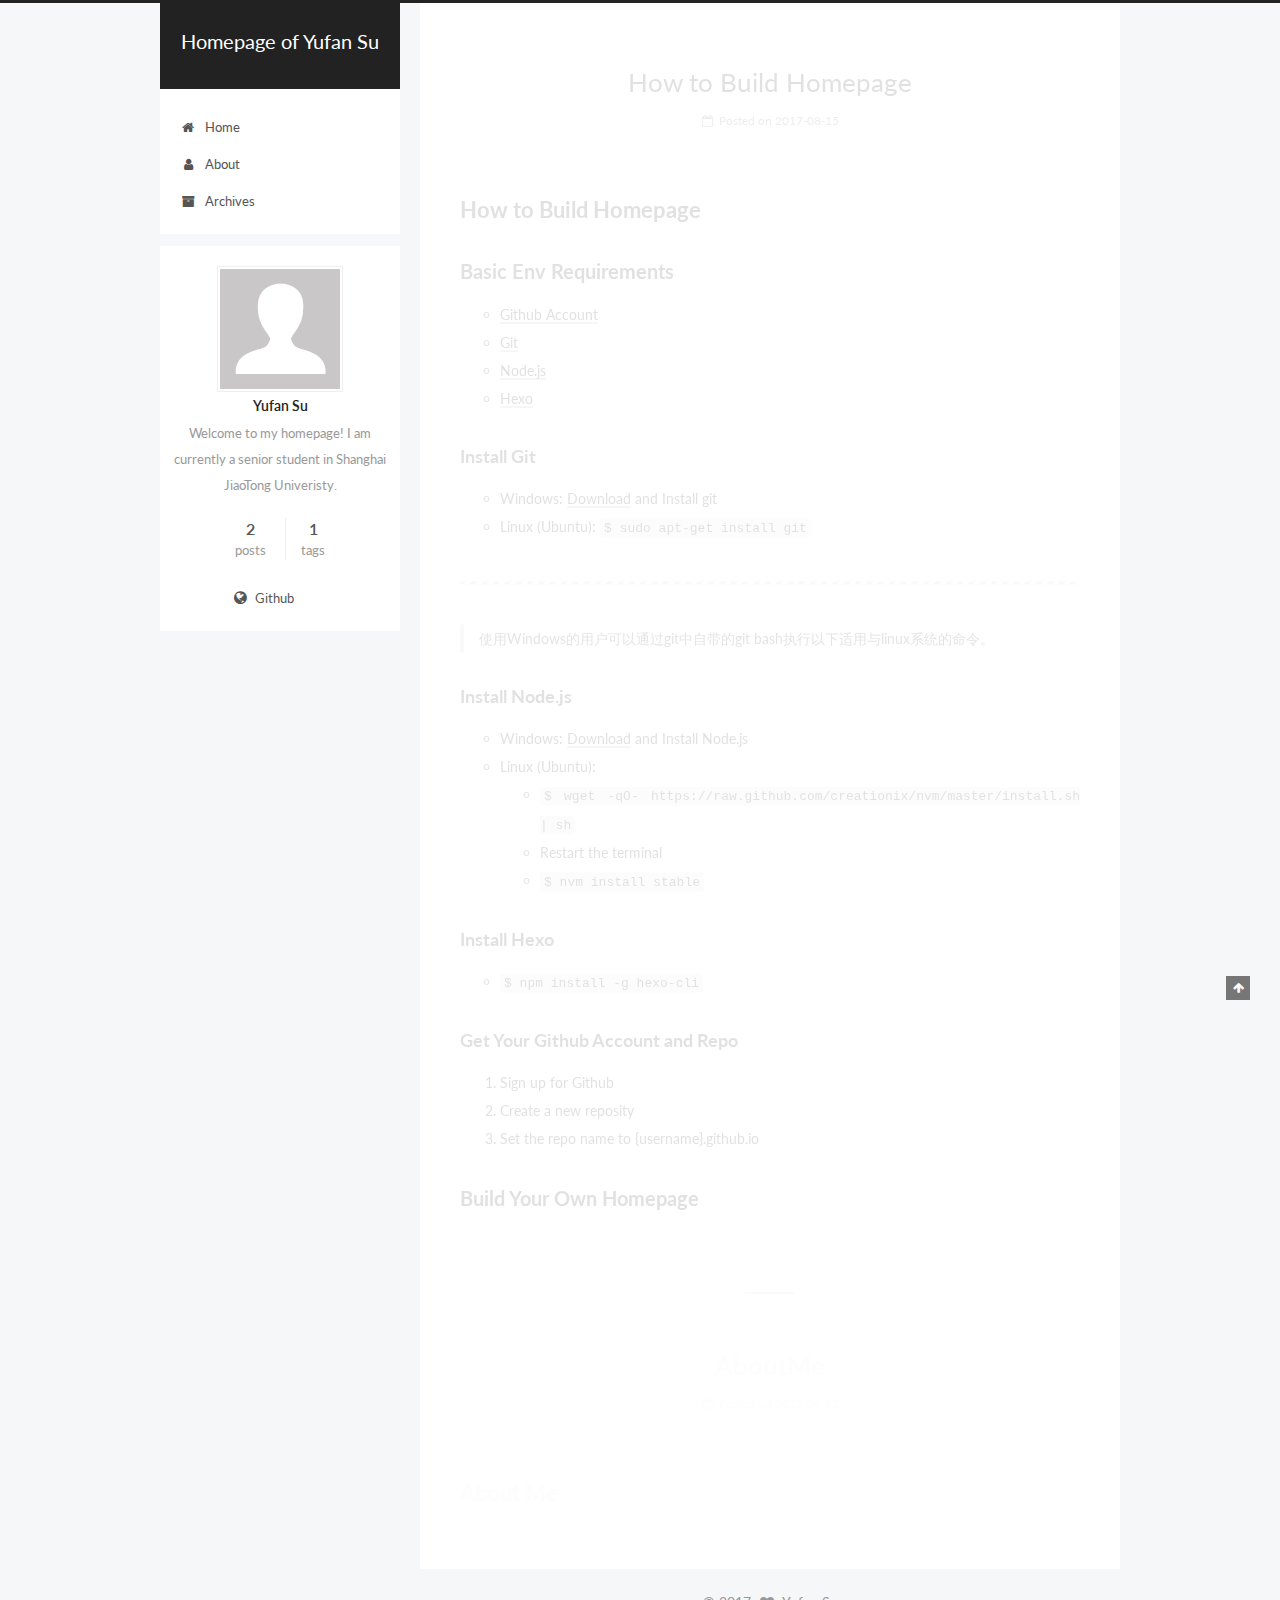
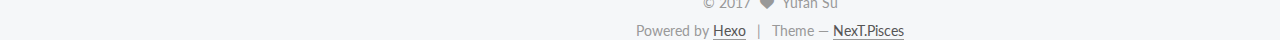
==== index.html @ ba8242fc "update homepage" ====
<!DOCTYPE html>



  


<html class="theme-next pisces use-motion" lang="en">
<head>
  <meta charset="UTF-8"/>
<meta http-equiv="X-UA-Compatible" content="IE=edge" />
<meta name="viewport" content="width=device-width, initial-scale=1, maximum-scale=1"/>
<meta name="theme-color" content="#222">









<meta http-equiv="Cache-Control" content="no-transform" />
<meta http-equiv="Cache-Control" content="no-siteapp" />















  
  
  <link href="/lib/fancybox/source/jquery.fancybox.css?v=2.1.5" rel="stylesheet" type="text/css" />




  
  
  
  

  
    
    
  

  

  

  

  

  
    
    
    <link href="//fonts.googleapis.com/css?family=Lato:300,300italic,400,400italic,700,700italic&subset=latin,latin-ext" rel="stylesheet" type="text/css">
  






<link href="/lib/font-awesome/css/font-awesome.min.css?v=4.6.2" rel="stylesheet" type="text/css" />

<link href="/css/main.css?v=5.1.2" rel="stylesheet" type="text/css" />


  <meta name="keywords" content="Hexo, NexT" />








  <link rel="shortcut icon" type="image/x-icon" href="/favicon.ico?v=5.1.2" />






<meta name="description" content="Welcome to my homepage! I am currently a senior student in Shanghai JiaoTong Univeristy.">
<meta property="og:type" content="website">
<meta property="og:title" content="Homepage of Yufan Su">
<meta property="og:url" content="http://yoursite.com/index.html">
<meta property="og:site_name" content="Homepage of Yufan Su">
<meta property="og:description" content="Welcome to my homepage! I am currently a senior student in Shanghai JiaoTong Univeristy.">
<meta property="og:locale" content="en">
<meta name="twitter:card" content="summary">
<meta name="twitter:title" content="Homepage of Yufan Su">
<meta name="twitter:description" content="Welcome to my homepage! I am currently a senior student in Shanghai JiaoTong Univeristy.">



<script type="text/javascript" id="hexo.configurations">
  var NexT = window.NexT || {};
  var CONFIG = {
    root: '/',
    scheme: 'Pisces',
    sidebar: {"position":"left","display":"post","offset":12,"offset_float":12,"b2t":false,"scrollpercent":false,"onmobile":false},
    fancybox: true,
    tabs: true,
    motion: true,
    duoshuo: {
      userId: '0',
      author: 'Author'
    },
    algolia: {
      applicationID: '',
      apiKey: '',
      indexName: '',
      hits: {"per_page":10},
      labels: {"input_placeholder":"Search for Posts","hits_empty":"We didn't find any results for the search: ${query}","hits_stats":"${hits} results found in ${time} ms"}
    }
  };
</script>



  <link rel="canonical" href="http://yoursite.com/"/>





  <title>Homepage of Yufan Su</title>
  








</head>

<body itemscope itemtype="http://schema.org/WebPage" lang="en">

  
  
    
  

  <div class="container sidebar-position-left 
   page-home 
 ">
    <div class="headband"></div>

    <header id="header" class="header" itemscope itemtype="http://schema.org/WPHeader">
      <div class="header-inner"><div class="site-brand-wrapper">
  <div class="site-meta ">
    

    <div class="custom-logo-site-title">
      <a href="/"  class="brand" rel="start">
        <span class="logo-line-before"><i></i></span>
        <span class="site-title">Homepage of Yufan Su</span>
        <span class="logo-line-after"><i></i></span>
      </a>
    </div>
      
        <p class="site-subtitle"></p>
      
  </div>

  <div class="site-nav-toggle">
    <button>
      <span class="btn-bar"></span>
      <span class="btn-bar"></span>
      <span class="btn-bar"></span>
    </button>
  </div>
</div>

<nav class="site-nav">
  

  
    <ul id="menu" class="menu">
      
        
        <li class="menu-item menu-item-home">
          <a href="/" rel="section">
            
              <i class="menu-item-icon fa fa-fw fa-home"></i> <br />
            
            Home
          </a>
        </li>
      
        
        <li class="menu-item menu-item-about">
          <a href="/about/" rel="section">
            
              <i class="menu-item-icon fa fa-fw fa-user"></i> <br />
            
            About
          </a>
        </li>
      
        
        <li class="menu-item menu-item-archives">
          <a href="/archives/" rel="section">
            
              <i class="menu-item-icon fa fa-fw fa-archive"></i> <br />
            
            Archives
          </a>
        </li>
      

      
    </ul>
  

  
</nav>



 </div>
    </header>

    <main id="main" class="main">
      <div class="main-inner">
        <div class="content-wrap">
          <div id="content" class="content">
            
  <section id="posts" class="posts-expand">
    
      

  

  
  
  

  <article class="post post-type-normal" itemscope itemtype="http://schema.org/Article">
  
  
  
  <div class="post-block">
    <link itemprop="mainEntityOfPage" href="http://yoursite.com/2017/08/15/how-to-build-my-homepage/">

    <span hidden itemprop="author" itemscope itemtype="http://schema.org/Person">
      <meta itemprop="name" content="Yufan Su">
      <meta itemprop="description" content="">
      <meta itemprop="image" content="/images/avatar.gif">
    </span>

    <span hidden itemprop="publisher" itemscope itemtype="http://schema.org/Organization">
      <meta itemprop="name" content="Homepage of Yufan Su">
    </span>

    
      <header class="post-header">

        
        
          <h1 class="post-title" itemprop="name headline">
                
                <a class="post-title-link" href="/2017/08/15/how-to-build-my-homepage/" itemprop="url">How to Build Homepage</a></h1>
        

        <div class="post-meta">
          <span class="post-time">
            
              <span class="post-meta-item-icon">
                <i class="fa fa-calendar-o"></i>
              </span>
              
                <span class="post-meta-item-text">Posted on</span>
              
              <time title="Post created" itemprop="dateCreated datePublished" datetime="2017-08-15T15:27:33-05:00">
                2017-08-15
              </time>
            

            

            
          </span>

          

          
            
          

          
          

          

          

          

        </div>
      </header>
    

    
    
    
    <div class="post-body" itemprop="articleBody">

      
      

      
        
          
            <h1 id="How-to-Build-Homepage"><a href="#How-to-Build-Homepage" class="headerlink" title="How to Build Homepage"></a>How to Build Homepage</h1><h2 id="Basic-Env-Requirements"><a href="#Basic-Env-Requirements" class="headerlink" title="Basic Env Requirements"></a>Basic Env Requirements</h2><ul>
<li><a href="https://github.com" target="_blank" rel="external">Github Account</a></li>
<li><a href="https://git-scm.com/" target="_blank" rel="external">Git</a></li>
<li><a href="https://nodejs.org/en/" target="_blank" rel="external">Node.js</a></li>
<li><a href="https://hexo.io/zh-cn/docs/index.html" target="_blank" rel="external">Hexo</a></li>
</ul>
<h3 id="Install-Git"><a href="#Install-Git" class="headerlink" title="Install Git"></a>Install Git</h3><ul>
<li>Windows: <a href="https://git-scm.com/download/win" target="_blank" rel="external">Download</a> and Install git</li>
<li>Linux (Ubuntu): <code>$ sudo apt-get install git</code></li>
</ul>
<hr>
<blockquote>
<p>使用Windows的用户可以通过git中自带的git bash执行以下适用与linux系统的命令。</p>
</blockquote>
<h3 id="Install-Node-js"><a href="#Install-Node-js" class="headerlink" title="Install Node.js"></a>Install Node.js</h3><ul>
<li>Windows: <a href="https://nodejs.org/en/download/" target="_blank" rel="external">Download</a> and Install Node.js</li>
<li>Linux (Ubuntu):<ul>
<li><code>$ wget -qO- https://raw.github.com/creationix/nvm/master/install.sh | sh</code></li>
<li>Restart the terminal</li>
<li><code>$ nvm install stable</code></li>
</ul>
</li>
</ul>
<h3 id="Install-Hexo"><a href="#Install-Hexo" class="headerlink" title="Install Hexo"></a>Install Hexo</h3><ul>
<li><code>$ npm install -g hexo-cli</code></li>
</ul>
<h3 id="Get-Your-Github-Account-and-Repo"><a href="#Get-Your-Github-Account-and-Repo" class="headerlink" title="Get Your Github Account and Repo"></a>Get Your Github Account and Repo</h3><ol>
<li>Sign up for Github</li>
<li>Create a new reposity</li>
<li>Set the repo name to {username}.github.io</li>
</ol>
<h2 id="Build-Your-Own-Homepage"><a href="#Build-Your-Own-Homepage" class="headerlink" title="Build Your Own Homepage"></a>Build Your Own Homepage</h2>
          
        
      
    </div>
    
    
    

    

    

    

    <footer class="post-footer">
      

      

      

      
      
        <div class="post-eof"></div>
      
    </footer>
  </div>
  
  
  
  </article>


    
      

  

  
  
  

  <article class="post post-type-normal" itemscope itemtype="http://schema.org/Article">
  
  
  
  <div class="post-block">
    <link itemprop="mainEntityOfPage" href="http://yoursite.com/2017/08/12/AboutMe/">

    <span hidden itemprop="author" itemscope itemtype="http://schema.org/Person">
      <meta itemprop="name" content="Yufan Su">
      <meta itemprop="description" content="">
      <meta itemprop="image" content="/images/avatar.gif">
    </span>

    <span hidden itemprop="publisher" itemscope itemtype="http://schema.org/Organization">
      <meta itemprop="name" content="Homepage of Yufan Su">
    </span>

    
      <header class="post-header">

        
        
          <h1 class="post-title" itemprop="name headline">
                
                <a class="post-title-link" href="/2017/08/12/AboutMe/" itemprop="url">AboutMe</a></h1>
        

        <div class="post-meta">
          <span class="post-time">
            
              <span class="post-meta-item-icon">
                <i class="fa fa-calendar-o"></i>
              </span>
              
                <span class="post-meta-item-text">Posted on</span>
              
              <time title="Post created" itemprop="dateCreated datePublished" datetime="2017-08-12T17:26:40-05:00">
                2017-08-12
              </time>
            

            

            
          </span>

          

          
            
          

          
          

          

          

          

        </div>
      </header>
    

    
    
    
    <div class="post-body" itemprop="articleBody">

      
      

      
        
          
            <h1 id="About-Me"><a href="#About-Me" class="headerlink" title="About Me"></a>About Me</h1>
          
        
      
    </div>
    
    
    

    

    

    

    <footer class="post-footer">
      

      

      

      
      
        <div class="post-eof"></div>
      
    </footer>
  </div>
  
  
  
  </article>


    
  </section>

  


          </div>
          


          

        </div>
        
          
  
  <div class="sidebar-toggle">
    <div class="sidebar-toggle-line-wrap">
      <span class="sidebar-toggle-line sidebar-toggle-line-first"></span>
      <span class="sidebar-toggle-line sidebar-toggle-line-middle"></span>
      <span class="sidebar-toggle-line sidebar-toggle-line-last"></span>
    </div>
  </div>

  <aside id="sidebar" class="sidebar">
    
    <div class="sidebar-inner">

      

      

      <section class="site-overview sidebar-panel sidebar-panel-active">
        <div class="site-author motion-element" itemprop="author" itemscope itemtype="http://schema.org/Person">
          <img class="site-author-image" itemprop="image"
               src="/images/avatar.gif"
               alt="Yufan Su" />
          <p class="site-author-name" itemprop="name">Yufan Su</p>
           
              <p class="site-description motion-element" itemprop="description">Welcome to my homepage! I am currently a senior student in Shanghai JiaoTong Univeristy.</p>
          
        </div>
        <nav class="site-state motion-element">

          
            <div class="site-state-item site-state-posts">
              <a href="/archives/">
                <span class="site-state-item-count">2</span>
                <span class="site-state-item-name">posts</span>
              </a>
            </div>
          

          

          
            
            
            <div class="site-state-item site-state-tags">
              
                <span class="site-state-item-count">1</span>
                <span class="site-state-item-name">tags</span>
              
            </div>
          

        </nav>

        

        <div class="links-of-author motion-element">
          
            
              <span class="links-of-author-item">
                <a href="https://github.com/suyufan" target="_blank" title="Github">
                  
                    <i class="fa fa-fw fa-globe"></i>
                  
                    
                      Github
                    
                </a>
              </span>
            
          
        </div>

        
        

        
        

        


      </section>

      

      

    </div>
  </aside>


        
      </div>
    </main>

    <footer id="footer" class="footer">
      <div class="footer-inner">
        <div class="copyright" >
  
  &copy; 
  <span itemprop="copyrightYear">2017</span>
  <span class="with-love">
    <i class="fa fa-heart"></i>
  </span>
  <span class="author" itemprop="copyrightHolder">Yufan Su</span>

  
</div>


  <div class="powered-by">
    Powered by <a class="theme-link" href="https://hexo.io">Hexo</a>
  </div>

  <span class="post-meta-divider">|</span>

  <div class="theme-info">
    Theme &mdash;
    <a class="theme-link" href="https://github.com/iissnan/hexo-theme-next">
      NexT.Pisces
    </a>
  </div>


        







        
      </div>
    </footer>

    
      <div class="back-to-top">
        <i class="fa fa-arrow-up"></i>
        
      </div>
    

  </div>

  

<script type="text/javascript">
  if (Object.prototype.toString.call(window.Promise) !== '[object Function]') {
    window.Promise = null;
  }
</script>









  












  
  <script type="text/javascript" src="/lib/jquery/index.js?v=2.1.3"></script>

  
  <script type="text/javascript" src="/lib/fastclick/lib/fastclick.min.js?v=1.0.6"></script>

  
  <script type="text/javascript" src="/lib/jquery_lazyload/jquery.lazyload.js?v=1.9.7"></script>

  
  <script type="text/javascript" src="/lib/velocity/velocity.min.js?v=1.2.1"></script>

  
  <script type="text/javascript" src="/lib/velocity/velocity.ui.min.js?v=1.2.1"></script>

  
  <script type="text/javascript" src="/lib/fancybox/source/jquery.fancybox.pack.js?v=2.1.5"></script>


  


  <script type="text/javascript" src="/js/src/utils.js?v=5.1.2"></script>

  <script type="text/javascript" src="/js/src/motion.js?v=5.1.2"></script>



  
  


  <script type="text/javascript" src="/js/src/affix.js?v=5.1.2"></script>

  <script type="text/javascript" src="/js/src/schemes/pisces.js?v=5.1.2"></script>



  
    <script type="text/javascript" src="/js/src/scrollspy.js?v=5.1.2"></script>
<script type="text/javascript" src="/js/src/post-details.js?v=5.1.2"></script>

  

  


  <script type="text/javascript" src="/js/src/bootstrap.js?v=5.1.2"></script>



  


  




	





  





  








  





  

  

  

  

  

  

</body>
</html>
---- css/main.css ----
/* normalize.css v3.0.2 | MIT License | git.io/normalize */
html {
  font-family: sans-serif; /* 1 */
  -ms-text-size-adjust: 100%; /* 2 */
  -webkit-text-size-adjust: 100%; /* 2 */
}
body {
  margin: 0;
}
article,
aside,
details,
figcaption,
figure,
footer,
header,
hgroup,
main,
menu,
nav,
section,
summary {
  display: block;
}
audio,
canvas,
progress,
video {
  display: inline-block; /* 1 */
  vertical-align: baseline; /* 2 */
}
audio:not([controls]) {
  display: none;
  height: 0;
}
[hidden],
template {
  display: none;
}
a {
  background-color: transparent;
}
a:active,
a:hover {
  outline: 0;
}
abbr[title] {
  border-bottom: 1px dotted;
}
b,
strong {
  font-weight: bold;
}
dfn {
  font-style: italic;
}
h1 {
  font-size: 2em;
  margin: 0.67em 0;
}
mark {
  background: #ff0;
  color: #000;
}
small {
  font-size: 80%;
}
sub,
sup {
  font-size: 75%;
  line-height: 0;
  position: relative;
  vertical-align: baseline;
}
sup {
  top: -0.5em;
}
sub {
  bottom: -0.25em;
}
img {
  border: 0;
}
svg:not(:root) {
  overflow: hidden;
}
figure {
  margin: 1em 40px;
}
hr {
  -moz-box-sizing: content-box;
  box-sizing: content-box;
  height: 0;
}
pre {
  overflow: auto;
}
code,
kbd,
pre,
samp {
  font-family: monospace, monospace;
  font-size: 1em;
}
button,
input,
optgroup,
select,
textarea {
  color: inherit; /* 1 */
  font: inherit; /* 2 */
  margin: 0; /* 3 */
}
button {
  overflow: visible;
}
button,
select {
  text-transform: none;
}
button,
html input[type="button"],
input[type="reset"],
input[type="submit"] {
  -webkit-appearance: button; /* 2 */
  cursor: pointer; /* 3 */
}
button[disabled],
html input[disabled] {
  cursor: default;
}
button::-moz-focus-inner,
input::-moz-focus-inner {
  border: 0;
  padding: 0;
}
input {
  line-height: normal;
}
input[type="checkbox"],
input[type="radio"] {
  box-sizing: border-box; /* 1 */
  padding: 0; /* 2 */
}
input[type="number"]::-webkit-inner-spin-button,
input[type="number"]::-webkit-outer-spin-button {
  height: auto;
}
input[type="search"] {
  -webkit-appearance: textfield; /* 1 */
  -moz-box-sizing: content-box;
  -webkit-box-sizing: content-box; /* 2 */
  box-sizing: content-box;
}
input[type="search"]::-webkit-search-cancel-button,
input[type="search"]::-webkit-search-decoration {
  -webkit-appearance: none;
}
fieldset {
  border: 1px solid #c0c0c0;
  margin: 0 2px;
  padding: 0.35em 0.625em 0.75em;
}
legend {
  border: 0; /* 1 */
  padding: 0; /* 2 */
}
textarea {
  overflow: auto;
}
optgroup {
  font-weight: bold;
}
table {
  border-collapse: collapse;
  border-spacing: 0;
}
td,
th {
  padding: 0;
}
::selection {
  background: #262a30;
  color: #fff;
}
body {
  position: relative;
  font-family: 'Lato', "PingFang SC", "Microsoft YaHei", sans-serif;
  font-size: 14px;
  line-height: 2;
  color: #555;
  background: #f5f7f9;
}
@media (max-width: 767px) {
  body {
    padding-right: 0 !important;
  }
}
@media (min-width: 768px) and (max-width: 991px) {
  body {
    padding-right: 0 !important;
  }
}
@media (min-width: 1600px) {
  body {
    font-size: 16px;
  }
}
h1,
h2,
h3,
h4,
h5,
h6 {
  margin: 0;
  padding: 0;
  font-weight: bold;
  line-height: 1.5;
  font-family: 'Lato', "PingFang SC", "Microsoft YaHei", sans-serif;
}
h2,
h3,
h4,
h5,
h6 {
  margin: 20px 0 15px;
}
h1 {
  font-size: 22px;
}
@media (max-width: 767px) {
  h1 {
    font-size: 18px;
  }
}
h2 {
  font-size: 20px;
}
@media (max-width: 767px) {
  h2 {
    font-size: 16px;
  }
}
h3 {
  font-size: 18px;
}
@media (max-width: 767px) {
  h3 {
    font-size: 14px;
  }
}
h4 {
  font-size: 16px;
}
@media (max-width: 767px) {
  h4 {
    font-size: 12px;
  }
}
h5 {
  font-size: 14px;
}
@media (max-width: 767px) {
  h5 {
    font-size: 10px;
  }
}
h6 {
  font-size: 12px;
}
@media (max-width: 767px) {
  h6 {
    font-size: 8px;
  }
}
p {
  margin: 0 0 20px 0;
}
a {
  color: #555;
  text-decoration: none;
  border-bottom: 1px solid #999;
  word-wrap: break-word;
}
a:hover {
  color: #222;
  border-bottom-color: #222;
}
blockquote {
  margin: 0;
  padding: 0;
}
img {
  display: block;
  margin: auto;
  max-width: 100%;
  height: auto;
}
hr {
  margin: 40px 0;
  height: 3px;
  border: none;
  background-color: #ddd;
  background-image: repeating-linear-gradient(-45deg, #fff, #fff 4px, transparent 4px, transparent 8px);
}
blockquote {
  padding: 0 15px;
  color: #666;
  border-left: 4px solid #ddd;
}
blockquote cite::before {
  content: "-";
  padding: 0 5px;
}
dt {
  font-weight: 700;
}
dd {
  margin: 0;
  padding: 0;
}
kbd {
  border: 1px solid #ccc;
  border-radius: 0.2em;
  box-shadow: 0.1em 0.1em 0.2em rgba(0,0,0,0.1);
  background-color: #f9f9f9;
  font-family: inherit;
  background-image: -webkit-linear-gradient(top, #eee, #fff, #eee);
  padding: 0.1em 0.3em;
  white-space: nowrap;
}
.text-left {
  text-align: left;
}
.text-center {
  text-align: center;
}
.text-right {
  text-align: right;
}
.text-justify {
  text-align: justify;
}
.text-nowrap {
  white-space: nowrap;
}
.text-lowercase {
  text-transform: lowercase;
}
.text-uppercase {
  text-transform: uppercase;
}
.text-capitalize {
  text-transform: capitalize;
}
.center-block {
  display: block;
  margin-left: auto;
  margin-right: auto;
}
.clearfix:before,
.clearfix:after {
  content: " ";
  display: table;
}
.clearfix:after {
  clear: both;
}
.pullquote {
  width: 45%;
}
.pullquote.left {
  float: left;
  margin-left: 5px;
  margin-right: 10px;
}
.pullquote.right {
  float: right;
  margin-left: 10px;
  margin-right: 5px;
}
.affix.affix.affix {
  position: fixed;
}
.translation {
  margin-top: -20px;
  font-size: 14px;
  color: #999;
}
.scrollbar-measure {
  width: 100px;
  height: 100px;
  overflow: scroll;
  position: absolute;
  top: -9999px;
}
.use-motion .motion-element {
  opacity: 0;
}
table {
  margin: 20px 0;
  width: 100%;
  border-collapse: collapse;
  border-spacing: 0;
  border: 1px solid #ddd;
  font-size: 14px;
  table-layout: fixed;
  word-wrap: break-all;
}
table>tbody>tr:nth-of-type(odd) {
  background-color: #f9f9f9;
}
table>tbody>tr:hover {
  background-color: #f5f5f5;
}
caption,
th,
td {
  padding: 8px;
  text-align: left;
  vertical-align: middle;
  font-weight: normal;
}
th,
td {
  border-bottom: 3px solid #ddd;
  border-right: 1px solid #eee;
}
th {
  padding-bottom: 10px;
  font-weight: 700;
}
td {
  border-bottom-width: 1px;
}
html,
body {
  height: 100%;
}
.container {
  position: relative;
  min-height: 100%;
}
.header-inner {
  margin: 0 auto;
  padding: 100px 0 70px;
  width: 700px;
}
@media (min-width: 1600px) {
  .container .header-inner {
    width: 900px;
  }
}
.main-inner {
  margin: 0 auto;
  width: 700px;
}
@media (min-width: 1600px) {
  .container .main-inner {
    width: 900px;
  }
}
.footer {
  width: 100%;
  min-height: 50px;
}
.footer-inner {
  box-sizing: border-box;
  margin: 20px auto;
  width: 700px;
}
@media (min-width: 1600px) {
  .container .footer-inner {
    width: 900px;
  }
}
pre,
.highlight {
  overflow: auto;
  margin: 20px 0;
  padding: 0;
  font-size: 13px;
  color: #4d4d4c;
  background: #f7f7f7;
  line-height: 1.6;
}
pre,
code {
  font-family: consolas, Menlo, "PingFang SC", "Microsoft YaHei", monospace;
}
code {
  padding: 2px 4px;
  word-wrap: break-word;
  color: #555;
  background: #eee;
  border-radius: 3px;
  font-size: 13px;
}
pre code {
  padding: 0;
  color: #4d4d4c;
  background: none;
  text-shadow: none;
}
.highlight {
  border-radius: 1px;
}
.highlight pre {
  border: none;
  margin: 0;
  padding: 10px 0;
}
.highlight table {
  margin: 0;
  width: auto;
  border: none;
}
.highlight td {
  border: none;
  padding: 0;
}
.highlight figcaption {
  font-size: 1em;
  color: #4d4d4c;
  line-height: 1em;
  margin-bottom: 1em;
}
.highlight figcaption:before,
.highlight figcaption:after {
  content: " ";
  display: table;
}
.highlight figcaption:after {
  clear: both;
}
.highlight figcaption a {
  float: right;
  color: #4d4d4c;
}
.highlight figcaption a:hover {
  border-bottom-color: #4d4d4c;
}
.highlight .gutter pre {
  padding-left: 10px;
  padding-right: 10px;
  color: #869194;
  text-align: right;
  background-color: #eff2f3;
}
.highlight .code pre {
  width: 100%;
  padding-left: 10px;
  padding-right: 10px;
  background-color: #f7f7f7;
}
.highlight .line {
  height: 20px;
}
.gutter {
  -webkit-user-select: none;
  -moz-user-select: none;
  -ms-user-select: none;
  user-select: none;
}
.gist table {
  width: auto;
}
.gist table td {
  border: none;
}
pre .deletion {
  background: #fdd;
}
pre .addition {
  background: #dfd;
}
pre .meta {
  color: #8959a8;
}
pre .comment {
  color: #8e908c;
}
pre .variable,
pre .attribute,
pre .tag,
pre .regexp,
pre .ruby .constant,
pre .xml .tag .title,
pre .xml .pi,
pre .xml .doctype,
pre .html .doctype,
pre .css .id,
pre .css .class,
pre .css .pseudo {
  color: #c82829;
}
pre .number,
pre .preprocessor,
pre .built_in,
pre .literal,
pre .params,
pre .constant,
pre .command {
  color: #f5871f;
}
pre .ruby .class .title,
pre .css .rules .attribute,
pre .string,
pre .value,
pre .inheritance,
pre .header,
pre .ruby .symbol,
pre .xml .cdata,
pre .special,
pre .number,
pre .formula {
  color: #718c00;
}
pre .title,
pre .css .hexcolor {
  color: #3e999f;
}
pre .function,
pre .python .decorator,
pre .python .title,
pre .ruby .function .title,
pre .ruby .title .keyword,
pre .perl .sub,
pre .javascript .title,
pre .coffeescript .title {
  color: #4271ae;
}
pre .keyword,
pre .javascript .function {
  color: #8959a8;
}
.full-image.full-image.full-image {
  border: none;
  max-width: 100%;
  width: auto;
  margin: 20px auto;
}
@media (min-width: 992px) {
  .full-image.full-image.full-image {
    max-width: none;
    width: 118%;
    margin: 0 -9%;
  }
}
.blockquote-center,
.page-home .post-type-quote blockquote,
.page-post-detail .post-type-quote blockquote {
  position: relative;
  margin: 40px 0;
  padding: 0;
  border-left: none;
  text-align: center;
}
.blockquote-center::before,
.page-home .post-type-quote blockquote::before,
.page-post-detail .post-type-quote blockquote::before,
.blockquote-center::after,
.page-home .post-type-quote blockquote::after,
.page-post-detail .post-type-quote blockquote::after {
  position: absolute;
  content: ' ';
  display: block;
  width: 100%;
  height: 24px;
  opacity: 0.2;
  background-repeat: no-repeat;
  background-position: 0 -6px;
  background-size: 22px 22px;
}
.blockquote-center::before,
.page-home .post-type-quote blockquote::before,
.page-post-detail .post-type-quote blockquote::before {
  top: -20px;
  background-image: url("../images/quote-l.svg");
  border-top: 1px solid #ccc;
}
.blockquote-center::after,
.page-home .post-type-quote blockquote::after,
.page-post-detail .post-type-quote blockquote::after {
  bottom: -20px;
  background-image: url("../images/quote-r.svg");
  border-bottom: 1px solid #ccc;
  background-position: 100% 8px;
}
.blockquote-center p,
.page-home .post-type-quote blockquote p,
.page-post-detail .post-type-quote blockquote p,
.blockquote-center div,
.page-home .post-type-quote blockquote div,
.page-post-detail .post-type-quote blockquote div {
  text-align: center;
}
.post .post-body .group-picture img {
  box-sizing: border-box;
  padding: 0 3px;
  border: none;
}
.post .group-picture-row {
  overflow: hidden;
  margin-top: 6px;
}
.post .group-picture-row:first-child {
  margin-top: 0;
}
.post .group-picture-column {
  float: left;
}
.page-post-detail .post-body .group-picture-column {
  float: none;
  margin-top: 10px;
  width: auto !important;
}
.page-post-detail .post-body .group-picture-column img {
  margin: 0 auto;
}
.page-archive .group-picture-container {
  overflow: hidden;
}
.page-archive .group-picture-row {
  float: left;
}
.page-archive .group-picture-row:first-child {
  margin-top: 6px;
}
.page-archive .group-picture-column {
  max-width: 150px;
  max-height: 150px;
}
.post-body .note {
  position: relative;
  padding: 15px;
  margin-bottom: 20px;
  border: 1px solid #eee;
  border-left-width: 5px;
  border-radius: 3px;
}
.post-body .note h2,
.post-body .note h3,
.post-body .note h4,
.post-body .note h5,
.post-body .note h6 {
  margin-top: 0;
  margin-bottom: 0;
  border-bottom: initial;
  padding-top: 0 !important;
}
.post-body .note p:first-child,
.post-body .note ul:first-child,
.post-body .note ol:first-child,
.post-body .note table:first-child,
.post-body .note pre:first-child,
.post-body .note blockquote:first-child {
  margin-top: 0;
}
.post-body .note p:last-child,
.post-body .note ul:last-child,
.post-body .note ol:last-child,
.post-body .note table:last-child,
.post-body .note pre:last-child,
.post-body .note blockquote:last-child {
  margin-bottom: 0;
}
.post-body .note.default {
  border-left-color: #777;
}
.post-body .note.default h2,
.post-body .note.default h3,
.post-body .note.default h4,
.post-body .note.default h5,
.post-body .note.default h6 {
  color: #777;
}
.post-body .note.primary {
  border-left-color: #6f42c1;
}
.post-body .note.primary h2,
.post-body .note.primary h3,
.post-body .note.primary h4,
.post-body .note.primary h5,
.post-body .note.primary h6 {
  color: #6f42c1;
}
.post-body .note.info {
  border-left-color: #428bca;
}
.post-body .note.info h2,
.post-body .note.info h3,
.post-body .note.info h4,
.post-body .note.info h5,
.post-body .note.info h6 {
  color: #428bca;
}
.post-body .note.success {
  border-left-color: #5cb85c;
}
.post-body .note.success h2,
.post-body .note.success h3,
.post-body .note.success h4,
.post-body .note.success h5,
.post-body .note.success h6 {
  color: #5cb85c;
}
.post-body .note.warning {
  border-left-color: #f0ad4e;
}
.post-body .note.warning h2,
.post-body .note.warning h3,
.post-body .note.warning h4,
.post-body .note.warning h5,
.post-body .note.warning h6 {
  color: #f0ad4e;
}
.post-body .note.danger {
  border-left-color: #d9534f;
}
.post-body .note.danger h2,
.post-body .note.danger h3,
.post-body .note.danger h4,
.post-body .note.danger h5,
.post-body .note.danger h6 {
  color: #d9534f;
}
.post-body .label {
  display: inline;
  padding: 0 2px;
  white-space: nowrap;
}
.post-body .label.default {
  background-color: #f0f0f0;
}
.post-body .label.primary {
  background-color: #efe6f7;
}
.post-body .label.info {
  background-color: #e5f2f8;
}
.post-body .label.success {
  background-color: #e7f4e9;
}
.post-body .label.warning {
  background-color: #fcf6e1;
}
.post-body .label.danger {
  background-color: #fae8eb;
}
.post-body .tabs {
  position: relative;
  display: block;
  margin-bottom: 20px;
  padding-top: 10px;
}
.post-body .tabs ul.nav-tabs {
  margin: 0;
  padding: 0;
  display: flex;
  margin-bottom: -1px;
}
@media (max-width: 413px) {
  .post-body .tabs ul.nav-tabs {
    display: block;
    margin-bottom: 5px;
  }
}
.post-body .tabs ul.nav-tabs li.tab {
  list-style-type: none !important;
  margin: 0 0.25em 0 0;
  border-top: 3px solid transparent;
  border-left: 1px solid transparent;
  border-right: 1px solid transparent;
}
@media (max-width: 413px) {
  .post-body .tabs ul.nav-tabs li.tab {
    margin: initial;
    border-top: 1px solid transparent;
    border-left: 3px solid transparent;
    border-right: 1px solid transparent;
    border-bottom: 1px solid transparent;
  }
}
.post-body .tabs ul.nav-tabs li.tab a {
  outline: 0;
  border-bottom: initial;
  display: block;
  line-height: 1.8em;
  padding: 0.25em 0.75em;
  transition-duration: 0.2s;
  transition-timing-function: ease-out;
  transition-delay: 0s;
}
.post-body .tabs ul.nav-tabs li.tab a i {
  width: 1.285714285714286em;
}
.post-body .tabs ul.nav-tabs li.tab.active {
  border-top: 3px solid #fc6423;
  border-left: 1px solid #ddd;
  border-right: 1px solid #ddd;
  background-color: #fff;
}
@media (max-width: 413px) {
  .post-body .tabs ul.nav-tabs li.tab.active {
    border-top: 1px solid #ddd;
    border-left: 3px solid #fc6423;
    border-right: 1px solid #ddd;
    border-bottom: 1px solid #ddd;
  }
}
.post-body .tabs ul.nav-tabs li.tab.active a {
  cursor: default;
  color: #555;
}
.post-body .tabs .tab-content {
  background-color: #fff;
}
.post-body .tabs .tab-content .tab-pane {
  border: 1px solid #ddd;
  padding: 20px 20px 0 20px;
}
.post-body .tabs .tab-content .tab-pane:not(.active) {
  display: none !important;
}
.post-body .tabs .tab-content .tab-pane.active {
  display: block !important;
}
.btn {
  display: inline-block;
  padding: 0 20px;
  font-size: 14px;
  color: #fff;
  background: #222;
  border: 2px solid #555;
  text-decoration: none;
  border-radius: 0;
  transition-property: background-color;
  transition-duration: 0.2s;
  transition-timing-function: ease-in-out;
  transition-delay: 0s;
}
.btn:hover,
.post-button .btn:hover {
  border-color: #222;
  color: #fff;
  background: #222;
}
.btn-bar {
  display: block;
  width: 22px;
  height: 2px;
  background: #555;
  border-radius: 1px;
}
.btn-bar+.btn-bar {
  margin-top: 4px;
}
.pagination {
  margin: 120px 0 40px;
  text-align: center;
  border-top: 1px solid #eee;
}
.page-number-basic,
.pagination .prev,
.pagination .next,
.pagination .page-number,
.pagination .space {
  display: inline-block;
  position: relative;
  top: -1px;
  margin: 0 10px;
  padding: 0 10px;
  line-height: 30px;
}
@media (max-width: 767px) {
  .page-number-basic,
  .pagination .prev,
  .pagination .next,
  .pagination .page-number,
  .pagination .space {
    margin: 0 5px;
  }
}
.pagination .prev,
.pagination .next,
.pagination .page-number {
  border-bottom: 0;
  border-top: 1px solid #eee;
  transition-property: border-color;
  transition-duration: 0.2s;
  transition-timing-function: ease-in-out;
  transition-delay: 0s;
}
.pagination .prev:hover,
.pagination .next:hover,
.pagination .page-number:hover {
  border-top-color: #222;
}
.pagination .space {
  padding: 0;
  margin: 0;
}
.pagination .prev {
  margin-left: 0;
}
.pagination .next {
  margin-right: 0;
}
.pagination .page-number.current {
  color: #fff;
  background: #ccc;
  border-top-color: #ccc;
}
@media (max-width: 767px) {
  .pagination {
    border-top: none;
  }
  .pagination .prev,
  .pagination .next,
  .pagination .page-number {
    margin-bottom: 10px;
    border-top: 0;
    border-bottom: 1px solid #eee;
  }
  .pagination .prev:hover,
  .pagination .next:hover,
  .pagination .page-number:hover {
    border-bottom-color: #222;
  }
}
.comments {
  margin: 60px 20px 0;
}
.tag-cloud {
  text-align: center;
}
.tag-cloud a {
  display: inline-block;
  margin: 10px;
}
.back-to-top {
  box-sizing: border-box;
  position: fixed;
  bottom: -100px;
  right: 30px;
  z-index: 1050;
  padding: 0 6px;
  width: 24px;
  background: #222;
  font-size: 12px;
  opacity: 0.6;
  color: #fff;
  cursor: pointer;
  text-align: center;
  -webkit-transform: translateZ(0);
  transition-property: bottom;
  transition-duration: 0.2s;
  transition-timing-function: ease-in-out;
  transition-delay: 0s;
}
@media (min-width: 768px) and (max-width: 991px) {
  .back-to-top {
    display: none !important;
  }
}
@media (max-width: 767px) {
  .back-to-top {
    display: none !important;
  }
}
.back-to-top.back-to-top-on {
  bottom: 30px;
}
.header {
  background: transparent;
}
.header-inner {
  position: relative;
}
.headband {
  height: 3px;
  background: #222;
}
.site-meta {
  margin: 0;
  text-align: center;
}
@media (max-width: 767px) {
  .site-meta {
    text-align: center;
  }
}
.brand {
  position: relative;
  display: inline-block;
  padding: 0 40px;
  color: #fff;
  background: #222;
  border-bottom: none;
}
.brand:hover {
  color: #fff;
}
.logo {
  display: inline-block;
  margin-right: 5px;
  line-height: 36px;
  vertical-align: top;
}
.site-title {
  display: inline-block;
  vertical-align: top;
  line-height: 36px;
  font-size: 20px;
  font-weight: normal;
  font-family: 'Lato', "PingFang SC", "Microsoft YaHei", sans-serif;
}
.site-subtitle {
  margin-top: 10px;
  font-size: 13px;
  color: #ddd;
}
.use-motion .brand {
  opacity: 0;
}
.use-motion .logo,
.use-motion .site-title,
.use-motion .site-subtitle {
  opacity: 0;
  position: relative;
  top: -10px;
}
.site-nav-toggle {
  display: none;
  position: absolute;
  top: 10px;
  left: 10px;
}
@media (max-width: 767px) {
  .site-nav-toggle {
    display: block;
  }
}
.site-nav-toggle button {
  margin-top: 2px;
  padding: 9px 10px;
  background: transparent;
  border: none;
}
@media (max-width: 767px) {
  .site-nav {
    display: none;
    margin: 0 -10px;
    padding: 0 10px;
    clear: both;
    border-top: 1px solid #ddd;
  }
}
@media (min-width: 768px) and (max-width: 991px) {
  .site-nav {
    display: block !important;
  }
}
@media (min-width: 992px) {
  .site-nav {
    display: block !important;
  }
}
.menu {
  margin-top: 20px;
  padding-left: 0;
  text-align: center;
}
.menu .menu-item {
  display: inline-block;
  margin: 0 10px;
  list-style: none;
}
@media screen and (max-width: 767px) {
  .menu .menu-item {
    margin-top: 10px;
  }
}
.menu .menu-item a {
  display: block;
  font-size: 13px;
  line-height: inherit;
  border-bottom: 1px solid transparent;
  transition-property: border-color;
  transition-duration: 0.2s;
  transition-timing-function: ease-in-out;
  transition-delay: 0s;
}
.menu .menu-item a:hover,
.menu-item-active a {
  border-bottom-color: #222;
}
.menu .menu-item .fa {
  margin-right: 5px;
}
.use-motion .menu-item {
  opacity: 0;
}
.post-body {
  font-family: 'Lato', "PingFang SC", "Microsoft YaHei", sans-serif;
}
@media (max-width: 767px) {
  .post-body {
    word-break: break-word;
  }
}
.post-body .fancybox img {
  display: block !important;
  margin: 0 auto;
  cursor: pointer;
  cursor: zoom-in;
  cursor: -webkit-zoom-in;
}
.post-body .image-caption,
.post-body .figure .caption {
  margin: 10px auto 15px;
  text-align: center;
  font-size: 14px;
  color: #999;
  font-weight: bold;
  line-height: 1;
}
.post-sticky-flag {
  display: inline-block;
  font-size: 16px;
  -ms-transform: rotate(30deg);
  -webkit-transform: rotate(30deg);
  -moz-transform: rotate(30deg);
  -ms-transform: rotate(30deg);
  -o-transform: rotate(30deg);
  transform: rotate(30deg);
}
.posts-expand {
  padding-top: 40px;
}
@media (max-width: 767px) {
  .posts-expand {
    margin: 0 20px;
  }
  .post-body pre {
    padding: 10px;
  }
  .post-body pre .gutter pre {
    padding-right: 10px;
  }
  .post-body .highlight {
    margin-left: 0px;
    margin-right: 0px;
    padding: 0;
  }
  .post-body .highlight .gutter pre {
    padding-right: 10px;
  }
}
@media (min-width: 992px) {
  .posts-expand .post-body {
    text-align: justify;
  }
}
.posts-expand .post-body h2,
.posts-expand .post-body h3,
.posts-expand .post-body h4,
.posts-expand .post-body h5,
.posts-expand .post-body h6 {
  padding-top: 10px;
}
.posts-expand .post-body h2 .header-anchor,
.posts-expand .post-body h3 .header-anchor,
.posts-expand .post-body h4 .header-anchor,
.posts-expand .post-body h5 .header-anchor,
.posts-expand .post-body h6 .header-anchor {
  float: right;
  margin-left: 10px;
  color: #ccc;
  border-bottom-style: none;
  visibility: hidden;
}
.posts-expand .post-body h2 .header-anchor:hover,
.posts-expand .post-body h3 .header-anchor:hover,
.posts-expand .post-body h4 .header-anchor:hover,
.posts-expand .post-body h5 .header-anchor:hover,
.posts-expand .post-body h6 .header-anchor:hover {
  color: inherit;
}
.posts-expand .post-body h2:hover .header-anchor,
.posts-expand .post-body h3:hover .header-anchor,
.posts-expand .post-body h4:hover .header-anchor,
.posts-expand .post-body h5:hover .header-anchor,
.posts-expand .post-body h6:hover .header-anchor {
  visibility: visible;
}
.posts-expand .post-body ul li {
  list-style: circle;
}
.posts-expand .post-body img {
  box-sizing: border-box;
  margin: auto;
  padding: 3px;
  border: 1px solid #ddd;
}
.posts-expand .fancybox img {
  margin: 0 auto;
}
@media (max-width: 767px) {
  .posts-collapse {
    margin: 0 20px;
  }
  .posts-collapse .post-title,
  .posts-collapse .post-meta {
    display: block;
    width: auto;
    text-align: left;
  }
}
.posts-collapse {
  position: relative;
  z-index: 1010;
  margin-left: 55px;
}
.posts-collapse::after {
  content: " ";
  position: absolute;
  top: 20px;
  left: 0;
  margin-left: -2px;
  width: 4px;
  height: 100%;
  background: #f5f5f5;
  z-index: -1;
}
@media (max-width: 767px) {
  .posts-collapse {
    margin: 0 20px;
  }
}
.posts-collapse .collection-title {
  position: relative;
  margin: 60px 0;
}
.posts-collapse .collection-title h1,
.posts-collapse .collection-title h2 {
  margin-left: 20px;
}
.posts-collapse .collection-title small {
  color: #bbb;
  margin-left: 5px;
}
.posts-collapse .collection-title::before {
  content: " ";
  position: absolute;
  left: 0;
  top: 50%;
  margin-left: -4px;
  margin-top: -4px;
  width: 8px;
  height: 8px;
  background: #bbb;
  border-radius: 50%;
}
.posts-collapse .post {
  margin: 30px 0;
}
.posts-collapse .post-header {
  position: relative;
  transition-duration: 0.2s;
  transition-timing-function: ease-in-out;
  transition-delay: 0s;
  transition-property: border;
  border-bottom: 1px dashed #ccc;
}
.posts-collapse .post-header::before {
  content: " ";
  position: absolute;
  left: 0;
  top: 12px;
  width: 6px;
  height: 6px;
  margin-left: -4px;
  background: #bbb;
  border-radius: 50%;
  border: 1px solid #fff;
  transition-duration: 0.2s;
  transition-timing-function: ease-in-out;
  transition-delay: 0s;
  transition-property: background;
}
.posts-collapse .post-header:hover {
  border-bottom-color: #666;
}
.posts-collapse .post-header:hover::before {
  background: #222;
}
.posts-collapse .post-meta {
  position: absolute;
  font-size: 12px;
  left: 20px;
  top: 5px;
}
.posts-collapse .post-comments-count {
  display: none;
}
.posts-collapse .post-title {
  margin-left: 60px;
  font-size: 16px;
  font-weight: normal;
  line-height: inherit;
}
.posts-collapse .post-title::after {
  margin-left: 3px;
  opacity: 0.6;
}
.posts-collapse .post-title a {
  color: #666;
  border-bottom: none;
}
.page-home .post-type-quote .post-header,
.page-post-detail .post-type-quote .post-header,
.page-home .post-type-quote .post-tags,
.page-post-detail .post-type-quote .post-tags {
  display: none;
}
.posts-expand .post-title {
  font-size: 26px;
  text-align: center;
  word-break: break-word;
  font-weight: 400;
}
@media (max-width: 767px) {
  .posts-expand .post-title {
    font-size: 22px;
  }
}
.posts-expand .post-title-link {
  display: inline-block;
  position: relative;
  color: #555;
  border-bottom: none;
  line-height: 1.2;
  vertical-align: top;
}
.posts-expand .post-title-link::before {
  content: "";
  position: absolute;
  width: 100%;
  height: 2px;
  bottom: 0;
  left: 0;
  background-color: #000;
  visibility: hidden;
  -webkit-transform: scaleX(0);
  -moz-transform: scaleX(0);
  -ms-transform: scaleX(0);
  -o-transform: scaleX(0);
  transform: scaleX(0);
  transition-duration: 0.2s;
  transition-timing-function: ease-in-out;
  transition-delay: 0s;
}
.posts-expand .post-title-link:hover::before {
  visibility: visible;
  -webkit-transform: scaleX(1);
  -moz-transform: scaleX(1);
  -ms-transform: scaleX(1);
  -o-transform: scaleX(1);
  transform: scaleX(1);
}
.posts-expand .post-title-link .fa {
  font-size: 16px;
}
.posts-expand .post-meta {
  margin: 3px 0 60px 0;
  color: #999;
  font-family: 'Lato', "PingFang SC", "Microsoft YaHei", sans-serif;
  font-size: 12px;
  text-align: center;
}
.posts-expand .post-meta .post-category-list {
  display: inline-block;
  margin: 0;
  padding: 3px;
}
.posts-expand .post-meta .post-category-list-link {
  color: #999;
}
.posts-expand .post-meta .post-description {
  font-size: 14px;
  margin-top: 2px;
}
.post-meta-divider {
  margin: 0 0.5em;
}
.post-meta-item-icon {
  margin-right: 3px;
}
@media (min-width: 768px) and (max-width: 991px) {
  .post-meta-item-icon {
    display: inline-block;
  }
}
@media (max-width: 767px) {
  .post-meta-item-icon {
    display: inline-block;
  }
}
@media (min-width: 768px) and (max-width: 991px) {
  .post-meta-item-text {
    display: none;
  }
}
@media (max-width: 767px) {
  .post-meta-item-text {
    display: none;
  }
}
@media (max-width: 767px) {
  .posts-expand .post-comments-count {
    display: none;
  }
}
.post-button {
  margin-top: 50px;
}
.post-button .btn {
  color: #555;
  font-size: 14px;
  background: #fff;
  border-radius: 2px;
  line-height: 2;
  margin: 0 4px 8px 4px;
}
.post-button .fa-fw {
  width: 1.285714285714286em;
  text-align: left;
}
.posts-expand .post-tags {
  margin-top: 40px;
  text-align: center;
}
.posts-expand .post-tags a {
  display: inline-block;
  margin-right: 10px;
  font-size: 13px;
}
.post-nav {
  display: table;
  margin-top: 15px;
  width: 100%;
  border-top: 1px solid #eee;
}
.post-nav-divider {
  display: table-cell;
  width: 10%;
}
.post-nav-item {
  display: table-cell;
  padding: 10px 0 0 0;
  width: 45%;
  vertical-align: top;
}
.post-nav-item a {
  position: relative;
  display: block;
  line-height: 25px;
  font-size: 14px;
  color: #555;
  border-bottom: none;
}
.post-nav-item a:hover {
  color: #222;
  border-bottom: none;
}
.post-nav-item a:active {
  top: 2px;
}
.post-nav-item .fa {
  position: absolute;
  top: 8px;
  left: 0;
  font-size: 12px;
}
.post-nav-next a {
  padding-left: 15px;
}
.post-nav-prev {
  text-align: right;
}
.post-nav-prev a {
  padding-right: 15px;
}
.post-nav-prev .fa {
  right: 0;
  left: auto;
}
.posts-expand .post-eof {
  display: block;
  margin: 80px auto 60px;
  width: 8%;
  height: 1px;
  background: #ccc;
  text-align: center;
}
.post:last-child .post-eof.post-eof.post-eof {
  display: none;
}
.post-gallery {
  display: table;
  table-layout: fixed;
  width: 100%;
  border-collapse: separate;
}
.post-gallery-row {
  display: table-row;
}
.post-gallery .post-gallery-img {
  display: table-cell;
  text-align: center;
  vertical-align: middle;
  border: none;
}
.post-gallery .post-gallery-img img {
  max-width: 100%;
  max-height: 100%;
  border: none;
}
.fancybox-close,
.fancybox-close:hover {
  border: none;
}
.rtl.post-body p,
.rtl.post-body a,
.rtl.post-body h1,
.rtl.post-body h2,
.rtl.post-body h3,
.rtl.post-body h4,
.rtl.post-body h5,
.rtl.post-body h6,
.rtl.post-body li,
.rtl.post-body ul,
.rtl.post-body ol {
  direction: rtl;
  font-family: UKIJ Ekran;
}
.rtl.post-title {
  font-family: UKIJ Ekran;
}
.sidebar {
  position: fixed;
  right: 0;
  top: 0;
  bottom: 0;
  width: 0;
  z-index: 1040;
  box-shadow: inset 0 2px 6px #000;
  background: #222;
  -webkit-transform: translateZ(0);
}
.sidebar a {
  color: #999;
  border-bottom-color: #555;
}
.sidebar a:hover {
  color: #eee;
}
@media (min-width: 768px) and (max-width: 991px) {
  .sidebar {
    display: none !important;
  }
}
@media (max-width: 767px) {
  .sidebar {
    display: none !important;
  }
}
.sidebar-inner {
  position: relative;
  padding: 20px 10px;
  color: #999;
  text-align: center;
}
.sidebar-toggle {
  position: fixed;
  right: 30px;
  bottom: 45px;
  width: 14px;
  height: 14px;
  padding: 5px;
  background: #222;
  line-height: 0;
  z-index: 1050;
  cursor: pointer;
  -webkit-transform: translateZ(0);
}
@media (min-width: 768px) and (max-width: 991px) {
  .sidebar-toggle {
    display: none !important;
  }
}
@media (max-width: 767px) {
  .sidebar-toggle {
    display: none !important;
  }
}
.sidebar-toggle-line {
  position: relative;
  display: inline-block;
  vertical-align: top;
  height: 2px;
  width: 100%;
  background: #fff;
  margin-top: 3px;
}
.sidebar-toggle-line:first-child {
  margin-top: 0;
}
.site-author-image {
  display: block;
  margin: 0 auto;
  padding: 2px;
  max-width: 120px;
  height: auto;
  border: 1px solid #eee;
}
.site-author-name {
  margin: 0;
  text-align: center;
  color: #222;
  font-weight: 600;
}
.site-description {
  margin-top: 0;
  text-align: center;
  font-size: 13px;
  color: #999;
}
.site-state {
  overflow: hidden;
  line-height: 1.4;
  white-space: nowrap;
  text-align: center;
}
.site-state-item {
  display: inline-block;
  padding: 0 15px;
  border-left: 1px solid #eee;
}
.site-state-item:first-child {
  border-left: none;
}
.site-state-item a {
  border-bottom: none;
}
.site-state-item-count {
  display: block;
  text-align: center;
  color: inherit;
  font-weight: 600;
  font-size: 16px;
}
.site-state-item-name {
  font-size: 13px;
  color: #999;
}
.feed-link {
  margin-top: 20px;
}
.feed-link a {
  display: inline-block;
  padding: 0 15px;
  color: #fc6423;
  border: 1px solid #fc6423;
  border-radius: 4px;
}
.feed-link a i {
  color: #fc6423;
  font-size: 14px;
}
.feed-link a:hover {
  color: #fff;
  background: #fc6423;
}
.feed-link a:hover i {
  color: #fff;
}
.links-of-author {
  margin-top: 20px;
  display: flex;
  flex-wrap: wrap;
  justify-content: center;
}
.links-of-author a {
  display: inline-block;
  vertical-align: middle;
  margin-right: 10px;
  margin-bottom: 10px;
  border-bottom-color: #555;
  font-size: 13px;
}
.links-of-author a:before {
  display: inline-block;
  vertical-align: middle;
  margin-right: 3px;
  content: " ";
  width: 4px;
  height: 4px;
  border-radius: 50%;
  background: #75d6c2;
}
.links-of-blogroll {
  font-size: 13px;
}
.links-of-blogroll-title {
  margin-top: 20px;
  font-size: 14px;
  font-weight: 600;
}
.links-of-blogroll-list {
  margin: 0;
  padding: 0;
  list-style: none;
}
.links-of-blogroll-item {
  padding: 2px 10px;
}
.links-of-blogroll-item a {
  max-width: 280px;
  box-sizing: border-box;
  display: inline-block;
  overflow: hidden;
  white-space: nowrap;
  text-overflow: ellipsis;
}
.sidebar-nav {
  margin: 0 0 20px;
  padding-left: 0;
}
.sidebar-nav li {
  display: inline-block;
  cursor: pointer;
  border-bottom: 1px solid transparent;
  font-size: 14px;
  color: #555;
}
.sidebar-nav li:hover {
  color: #fc6423;
}
.page-post-detail .sidebar-nav-toc {
  padding: 0 5px;
}
.page-post-detail .sidebar-nav-overview {
  margin-left: 10px;
}
.sidebar-nav .sidebar-nav-active {
  color: #fc6423;
  border-bottom-color: #fc6423;
}
.sidebar-nav .sidebar-nav-active:hover {
  color: #fc6423;
}
.sidebar-panel {
  display: none;
}
.sidebar-panel-active {
  display: block;
}
.post-toc-empty {
  font-size: 14px;
  color: #666;
}
.post-toc-wrap {
  overflow: hidden;
}
.post-toc {
  overflow: auto;
}
.post-toc ol {
  margin: 0;
  padding: 0 2px 5px 10px;
  text-align: left;
  list-style: none;
  font-size: 14px;
}
.post-toc ol > ol {
  padding-left: 0;
}
.post-toc ol a {
  transition-duration: 0.2s;
  transition-timing-function: ease-in-out;
  transition-delay: 0s;
  transition-property: all;
  color: #666;
  border-bottom-color: #ccc;
}
.post-toc ol a:hover {
  color: #000;
  border-bottom-color: #000;
}
.post-toc .nav-item {
  overflow: hidden;
  text-overflow: ellipsis;
  white-space: nowrap;
  line-height: 1.8;
}
.post-toc .nav .nav-child {
  display: none;
}
.post-toc .nav .active > .nav-child {
  display: block;
}
.post-toc .nav .active-current > .nav-child {
  display: block;
}
.post-toc .nav .active-current > .nav-child > .nav-item {
  display: block;
}
.post-toc .nav .active > a {
  color: #fc6423;
  border-bottom-color: #fc6423;
}
.post-toc .nav .active-current > a {
  color: #fc6423;
}
.post-toc .nav .active-current > a:hover {
  color: #fc6423;
}
.footer {
  font-size: 14px;
  color: #999;
}
.footer img {
  border: none;
}
.footer-inner {
  text-align: center;
}
.with-love {
  display: inline-block;
  margin: 0 5px;
}
.powered-by,
.theme-info {
  display: inline-block;
}
.cc-license {
  margin-top: 10px;
  text-align: center;
}
.cc-license .cc-opacity {
  opacity: 0.7;
  border-bottom: none;
}
.cc-license .cc-opacity:hover {
  opacity: 0.9;
}
.cc-license img {
  display: inline-block;
}
.theme-next #ds-thread #ds-reset {
  color: #555;
}
.theme-next #ds-thread #ds-reset .ds-replybox {
  margin-bottom: 30px;
}
.theme-next #ds-thread #ds-reset .ds-replybox .ds-avatar,
.theme-next #ds-reset .ds-avatar img {
  box-shadow: none;
}
.theme-next #ds-thread #ds-reset .ds-textarea-wrapper {
  border-color: #c7d4e1;
  background: none;
  border-top-right-radius: 3px;
  border-top-left-radius: 3px;
}
.theme-next #ds-thread #ds-reset .ds-textarea-wrapper textarea {
  height: 60px;
}
.theme-next #ds-reset .ds-rounded-top {
  border-radius: 0;
}
.theme-next #ds-thread #ds-reset .ds-post-toolbar {
  box-sizing: border-box;
  border: 1px solid #c7d4e1;
  background: #f6f8fa;
}
.theme-next #ds-thread #ds-reset .ds-post-options {
  height: 40px;
  border: none;
  background: none;
}
.theme-next #ds-thread #ds-reset .ds-toolbar-buttons {
  top: 11px;
}
.theme-next #ds-thread #ds-reset .ds-sync {
  top: 5px;
}
.theme-next #ds-thread #ds-reset .ds-post-button {
  top: 4px;
  right: 5px;
  width: 90px;
  height: 30px;
  border: 1px solid #c5ced7;
  border-radius: 3px;
  background-image: linear-gradient(#fbfbfc, #f5f7f9);
  color: #60676d;
}
.theme-next #ds-thread #ds-reset .ds-post-button:hover {
  background-position: 0 -30px;
  color: #60676d;
}
.theme-next #ds-thread #ds-reset .ds-comments-info {
  padding: 10px 0;
}
.theme-next #ds-thread #ds-reset .ds-sort {
  display: none;
}
.theme-next #ds-thread #ds-reset li.ds-tab a.ds-current {
  border: none;
  background: #f6f8fa;
  color: #60676d;
}
.theme-next #ds-thread #ds-reset li.ds-tab a.ds-current:hover {
  background-color: #e9f0f7;
  color: #60676d;
}
.theme-next #ds-thread #ds-reset li.ds-tab a {
  border-radius: 2px;
  padding: 5px;
}
.theme-next #ds-thread #ds-reset .ds-login-buttons p {
  color: #999;
  line-height: 36px;
}
.theme-next #ds-thread #ds-reset .ds-login-buttons .ds-service-list li {
  height: 28px;
}
.theme-next #ds-thread #ds-reset .ds-service-list a {
  background: none;
  padding: 5px;
  border: 1px solid;
  border-radius: 3px;
  text-align: center;
}
.theme-next #ds-thread #ds-reset .ds-service-list a:hover {
  color: #fff;
  background: #666;
}
.theme-next #ds-thread #ds-reset .ds-service-list .ds-weibo {
  color: #fc9b00;
  border-color: #fc9b00;
}
.theme-next #ds-thread #ds-reset .ds-service-list .ds-weibo:hover {
  background: #fc9b00;
}
.theme-next #ds-thread #ds-reset .ds-service-list .ds-qq {
  color: #60a3ec;
  border-color: #60a3ec;
}
.theme-next #ds-thread #ds-reset .ds-service-list .ds-qq:hover {
  background: #60a3ec;
}
.theme-next #ds-thread #ds-reset .ds-service-list .ds-renren {
  color: #2e7ac4;
  border-color: #2e7ac4;
}
.theme-next #ds-thread #ds-reset .ds-service-list .ds-renren:hover {
  background: #2e7ac4;
}
.theme-next #ds-thread #ds-reset .ds-service-list .ds-douban {
  color: #37994c;
  border-color: #37994c;
}
.theme-next #ds-thread #ds-reset .ds-service-list .ds-douban:hover {
  background: #37994c;
}
.theme-next #ds-thread #ds-reset .ds-service-list .ds-kaixin {
  color: #fef20d;
  border-color: #fef20d;
}
.theme-next #ds-thread #ds-reset .ds-service-list .ds-kaixin:hover {
  background: #fef20d;
}
.theme-next #ds-thread #ds-reset .ds-service-list .ds-netease {
  color: #f00;
  border-color: #f00;
}
.theme-next #ds-thread #ds-reset .ds-service-list .ds-netease:hover {
  background: #f00;
}
.theme-next #ds-thread #ds-reset .ds-service-list .ds-sohu {
  color: #ffcb05;
  border-color: #ffcb05;
}
.theme-next #ds-thread #ds-reset .ds-service-list .ds-sohu:hover {
  background: #ffcb05;
}
.theme-next #ds-thread #ds-reset .ds-service-list .ds-baidu {
  color: #2831e0;
  border-color: #2831e0;
}
.theme-next #ds-thread #ds-reset .ds-service-list .ds-baidu:hover {
  background: #2831e0;
}
.theme-next #ds-thread #ds-reset .ds-service-list .ds-google {
  color: #166bec;
  border-color: #166bec;
}
.theme-next #ds-thread #ds-reset .ds-service-list .ds-google:hover {
  background: #166bec;
}
.theme-next #ds-thread #ds-reset .ds-service-list .ds-weixin {
  color: #00ce0d;
  border-color: #00ce0d;
}
.theme-next #ds-thread #ds-reset .ds-service-list .ds-weixin:hover {
  background: #00ce0d;
}
.theme-next #ds-thread #ds-reset .ds-service-list .ds-more-services {
  border: none;
}
.theme-next #ds-thread #ds-reset .ds-service-list .ds-more-services:hover {
  background: none;
}
.theme-next #ds-reset .duoshuo-ua-admin {
  display: inline-block;
  color: #f00;
}
.theme-next #ds-reset .duoshuo-ua-platform,
.theme-next #ds-reset .duoshuo-ua-browser {
  color: #ccc;
}
.theme-next #ds-reset .duoshuo-ua-platform .fa,
.theme-next #ds-reset .duoshuo-ua-browser .fa {
  display: inline-block;
  margin-right: 3px;
}
.theme-next #ds-reset .duoshuo-ua-separator {
  display: inline-block;
  margin-left: 5px;
}
.theme-next .this_ua {
  background-color: #ccc !important;
  border-radius: 4px;
  padding: 0 5px !important;
  margin: 1px 1px !important;
  border: 1px solid #bbb !important;
  color: #fff;
  display: inline-block !important;
}
.theme-next .this_ua.admin {
  background-color: #d9534f !important;
  border-color: #d9534f !important;
}
.theme-next .this_ua.platform.iOS,
.theme-next .this_ua.platform.Mac,
.theme-next .this_ua.platform.Windows {
  background-color: #39b3d7 !important;
  border-color: #46b8da !important;
}
.theme-next .this_ua.platform.Linux {
  background-color: #3a3a3a !important;
  border-color: #1f1f1f !important;
}
.theme-next .this_ua.platform.Android {
  background-color: #00c47d !important;
  border-color: #01b171 !important;
}
.theme-next .this_ua.browser.Mobile,
.theme-next .this_ua.browser.Chrome {
  background-color: #5cb85c !important;
  border-color: #4cae4c !important;
}
.theme-next .this_ua.browser.Firefox {
  background-color: #f0ad4e !important;
  border-color: #eea236 !important;
}
.theme-next .this_ua.browser.Maxthon,
.theme-next .this_ua.browser.IE {
  background-color: #428bca !important;
  border-color: #357ebd !important;
}
.theme-next .this_ua.browser.baidu,
.theme-next .this_ua.browser.UCBrowser,
.theme-next .this_ua.browser.Opera {
  background-color: #d9534f !important;
  border-color: #d43f3a !important;
}
.theme-next .this_ua.browser.Android,
.theme-next .this_ua.browser.QQBrowser {
  background-color: #78ace9 !important;
  border-color: #4cae4c !important;
}
.post-spread {
  margin-top: 20px;
  text-align: center;
}
.jiathis_style {
  display: inline-block;
}
.jiathis_style a {
  border: none;
}
.fa {
  font-family: FontAwesome !important;
}
.post-spread {
  margin-top: 20px;
  text-align: center;
}
.bdshare-slide-button-box a {
  border: none;
}
.bdsharebuttonbox {
  display: inline-block;
}
.bdsharebuttonbox a {
  border: none;
}
.local-search-pop-overlay {
  position: fixed;
  width: 100%;
  height: 100%;
  top: 0;
  left: 0;
  z-index: 2080;
  background-color: rgba(0,0,0,0.3);
}
.local-search-popup {
  display: none;
  position: fixed;
  top: 10%;
  left: 50%;
  margin-left: -350px;
  width: 700px;
  height: 80%;
  padding: 0;
  background: #fff;
  color: #333;
  z-index: 9999;
  border-radius: 5px;
}
@media (max-width: 767px) {
  .local-search-popup {
    padding: 0;
    top: 0;
    left: 0;
    margin: 0;
    width: 100%;
    height: 100%;
    border-radius: 0;
  }
}
.local-search-popup ul.search-result-list {
  padding: 0;
  margin: 0 5px;
}
.local-search-popup p.search-result {
  border-bottom: 1px dashed #ccc;
  padding: 5px 0;
}
.local-search-popup a.search-result-title {
  font-weight: bold;
  font-size: 16px;
}
.local-search-popup .search-keyword {
  border-bottom: 1px dashed #f00;
  font-weight: bold;
  color: #f00;
}
.local-search-popup .local-search-header {
  padding: 5px;
  height: 36px;
  background: #f5f5f5;
  border-top-left-radius: 5px;
  border-top-right-radius: 5px;
}
.local-search-popup #local-search-result {
  overflow: auto;
  position: relative;
  padding: 5px 25px;
  height: calc(100% - 55px);
}
.local-search-popup .local-search-input-wrapper {
  display: inline-block;
  width: calc(100% - 90px);
  height: 36px;
  line-height: 36px;
  padding: 0 5px;
}
.local-search-popup .local-search-input-wrapper input {
  padding: 8px 0;
  height: 20px;
  display: block;
  width: 100%;
  outline: none;
  border: none;
  background: transparent;
  vertical-align: middle;
}
.local-search-popup .search-icon,
.local-search-popup .popup-btn-close {
  display: inline-block;
  font-size: 18px;
  color: #999;
  height: 36px;
  width: 18px;
  padding-left: 10px;
  padding-right: 10px;
}
.local-search-popup .search-icon {
  float: left;
}
.local-search-popup .popup-btn-close {
  border-left: 1px solid #eee;
  float: right;
  cursor: pointer;
}
.local-search-popup #no-result {
  position: absolute;
  left: 50%;
  top: 50%;
  -webkit-transform: translate(-50%, -50%);
  -webkit-transform: translate(-50%, -50%);
  -moz-transform: translate(-50%, -50%);
  -ms-transform: translate(-50%, -50%);
  -o-transform: translate(-50%, -50%);
  transform: translate(-50%, -50%);
  color: #ccc;
}
@media (min-width: 768px) and (max-width: 991px) {
  .busuanzi-count {
    width: auto;
  }
}
@media (max-width: 767px) {
  .busuanzi-count {
    width: auto;
  }
}
.site-uv,
.site-pv,
.page-pv {
  display: inline-block;
}
.site-uv .busuanzi-value,
.site-pv .busuanzi-value,
.page-pv .busuanzi-value {
  margin: 0 5px;
}
.site-uv {
  margin-right: 10px;
}
.site-uv::after {
  content: "|";
  padding-left: 10px;
}
.use-motion .post {
  opacity: 0;
}
.page-archive .archive-page-counter {
  position: relative;
  top: 3px;
  left: 20px;
}
@media (max-width: 767px) {
  .page-archive .archive-page-counter {
    top: 5px;
  }
}
.page-archive .posts-collapse .archive-move-on {
  position: absolute;
  top: 11px;
  left: 0;
  margin-left: -6px;
  width: 10px;
  height: 10px;
  opacity: 0.5;
  background: #555;
  border: 1px solid #fff;
  border-radius: 50%;
}
.category-all-page .category-all-title {
  text-align: center;
}
.category-all-page .category-all {
  margin-top: 20px;
}
.category-all-page .category-list {
  margin: 0;
  padding: 0;
  list-style: none;
}
.category-all-page .category-list-item {
  margin: 5px 10px;
}
.category-all-page .category-list-count {
  color: #bbb;
}
.category-all-page .category-list-count:before {
  display: inline;
  content: " (";
}
.category-all-page .category-list-count:after {
  display: inline;
  content: ") ";
}
.category-all-page .category-list-child {
  padding-left: 10px;
}
#schedule ul#event-list {
  padding-left: 30px;
}
#schedule ul#event-list hr {
  margin: 20px 0 45px 0 !important;
  background: #222;
}
#schedule ul#event-list hr:after {
  display: inline-block;
  content: 'NOW';
  background: #222;
  color: #fff;
  font-weight: bold;
  text-align: right;
  padding: 0 5px;
}
#schedule ul#event-list li.event {
  margin: 20px 0px;
  background: #f9f9f9;
  padding-left: 10px;
  min-height: 40px;
}
#schedule ul#event-list li.event h2.event-summary {
  margin: 0;
  padding-bottom: 3px;
}
#schedule ul#event-list li.event h2.event-summary:before {
  display: inline-block;
  font-family: FontAwesome;
  font-size: 8px;
  content: '\f111';
  vertical-align: middle;
  margin-right: 25px;
  color: #bbb;
}
#schedule ul#event-list li.event span.event-relative-time {
  display: inline-block;
  font-size: 12px;
  font-weight: 400;
  padding-left: 12px;
  color: #bbb;
}
#schedule ul#event-list li.event span.event-details {
  display: block;
  color: #bbb;
  margin-left: 56px;
  padding-top: 3px;
  padding-bottom: 6px;
  text-indent: -24px;
  line-height: 18px;
}
#schedule ul#event-list li.event span.event-details:before {
  text-indent: 0;
  display: inline-block;
  width: 14px;
  font-family: FontAwesome;
  text-align: center;
  margin-right: 9px;
  color: #bbb;
}
#schedule ul#event-list li.event span.event-details.event-location:before {
  content: '\f041';
}
#schedule ul#event-list li.event span.event-details.event-duration:before {
  content: '\f017';
}
#schedule ul#event-list li.event-past {
  background: #fcfcfc;
}
#schedule ul#event-list li.event-past > * {
  opacity: 0.6;
}
#schedule ul#event-list li.event-past h2.event-summary {
  color: #bbb;
}
#schedule ul#event-list li.event-past h2.event-summary:before {
  color: #dfdfdf;
}
#schedule ul#event-list li.event-now {
  background: #222;
  color: #fff;
  padding: 15px 0 15px 10px;
}
#schedule ul#event-list li.event-now h2.event-summary:before {
  -webkit-transform: scale(1.2);
  -moz-transform: scale(1.2);
  -ms-transform: scale(1.2);
  -o-transform: scale(1.2);
  transform: scale(1.2);
  color: #fff;
  animation: dot-flash 1s alternate infinite ease-in-out;
}
#schedule ul#event-list li.event-now * {
  color: #fff !important;
}
@-moz-keyframes dot-flash {
  from {
    opacity: 1;
    -webkit-transform: scale(1.1);
    -moz-transform: scale(1.1);
    -ms-transform: scale(1.1);
    -o-transform: scale(1.1);
    transform: scale(1.1);
  }
  to {
    opacity: 0;
    -webkit-transform: scale(1);
    -moz-transform: scale(1);
    -ms-transform: scale(1);
    -o-transform: scale(1);
    transform: scale(1);
  }
}
@-webkit-keyframes dot-flash {
  from {
    opacity: 1;
    -webkit-transform: scale(1.1);
    -moz-transform: scale(1.1);
    -ms-transform: scale(1.1);
    -o-transform: scale(1.1);
    transform: scale(1.1);
  }
  to {
    opacity: 0;
    -webkit-transform: scale(1);
    -moz-transform: scale(1);
    -ms-transform: scale(1);
    -o-transform: scale(1);
    transform: scale(1);
  }
}
@-o-keyframes dot-flash {
  from {
    opacity: 1;
    -webkit-transform: scale(1.1);
    -moz-transform: scale(1.1);
    -ms-transform: scale(1.1);
    -o-transform: scale(1.1);
    transform: scale(1.1);
  }
  to {
    opacity: 0;
    -webkit-transform: scale(1);
    -moz-transform: scale(1);
    -ms-transform: scale(1);
    -o-transform: scale(1);
    transform: scale(1);
  }
}
@keyframes dot-flash {
  from {
    opacity: 1;
    -webkit-transform: scale(1.1);
    -moz-transform: scale(1.1);
    -ms-transform: scale(1.1);
    -o-transform: scale(1.1);
    transform: scale(1.1);
  }
  to {
    opacity: 0;
    -webkit-transform: scale(1);
    -moz-transform: scale(1);
    -ms-transform: scale(1);
    -o-transform: scale(1);
    transform: scale(1);
  }
}
.page-post-detail .sidebar-toggle-line {
  background: #fc6423;
}
.page-post-detail .comments {
  overflow: hidden;
}
.header {
  position: relative;
  margin: 0 auto;
  width: 960px;
}
@media (min-width: 768px) and (max-width: 991px) {
  .header {
    width: auto;
  }
}
@media (max-width: 767px) {
  .header {
    width: auto;
  }
}
.header-inner {
  position: absolute;
  top: 0;
  overflow: hidden;
  padding: 0;
  width: 240px;
  background: #fff;
  box-shadow: initial;
  border-radius: initial;
}
@media (min-width: 1600px) {
  .container .header-inner {
    width: 240px;
  }
}
@media (min-width: 768px) and (max-width: 991px) {
  .header-inner {
    position: relative;
    width: auto;
    border-radius: initial;
  }
}
@media (max-width: 767px) {
  .header-inner {
    position: relative;
    width: auto;
    border-radius: initial;
  }
}
.main:before,
.main:after {
  content: " ";
  display: table;
}
.main:after {
  clear: both;
}
.container .main-inner {
  width: 960px;
}
@media (min-width: 768px) and (max-width: 991px) {
  .container .main-inner {
    width: auto;
  }
}
@media (max-width: 767px) {
  .container .main-inner {
    width: auto;
  }
}
.content-wrap {
  float: right;
  box-sizing: border-box;
  padding: 40px;
  width: 700px;
  background: #fff;
  min-height: 700px;
  box-shadow: initial;
  border-radius: initial;
}
@media (min-width: 768px) and (max-width: 991px) {
  .content-wrap {
    width: 100%;
    padding: 20px;
    border-radius: initial;
  }
}
@media (max-width: 767px) {
  .content-wrap {
    width: 100%;
    padding: 20px;
    min-height: auto;
    border-radius: initial;
  }
}
.sidebar {
  position: static;
  float: left;
  margin-top: 300px;
  width: 240px;
  background: #f5f7f9;
  box-shadow: none;
}
@media (min-width: 768px) and (max-width: 991px) {
  .sidebar {
    display: none;
  }
}
@media (max-width: 767px) {
  .sidebar {
    display: none;
  }
}
.sidebar-toggle {
  display: none;
}
.footer-inner {
  width: 960px;
  padding-left: 260px;
}
@media (min-width: 768px) and (max-width: 991px) {
  .footer-inner {
    width: auto;
    padding-left: 0 !important;
    padding-right: 0 !important;
  }
}
@media (max-width: 767px) {
  .footer-inner {
    width: auto;
    padding-left: 0 !important;
    padding-right: 0 !important;
  }
}
.sidebar-position-right .header-inner {
  right: 0;
}
.sidebar-position-right .content-wrap {
  float: left;
}
.sidebar-position-right .sidebar {
  float: right;
}
.sidebar-position-right .footer-inner {
  padding-left: 0;
  padding-right: 260px;
}
.site-brand-wrapper {
  position: relative;
}
.site-meta {
  padding: 20px 0;
  color: #fff;
  background: #222;
}
@media (min-width: 768px) and (max-width: 991px) {
  .site-meta {
    box-shadow: 0 0 16px rgba(0,0,0,0.5);
  }
}
@media (max-width: 767px) {
  .site-meta {
    box-shadow: 0 0 16px rgba(0,0,0,0.5);
  }
}
.brand {
  padding: 0;
  background: none;
}
.brand:hover {
  color: #fff;
}
.site-subtitle {
  margin: 10px 10px 0;
  font-weight: initial;
}
.site-search form {
  display: none;
}
.site-nav {
  border-top: none;
}
@media (min-width: 768px) and (max-width: 991px) {
  .site-nav {
    display: none !important;
  }
}
@media (min-width: 768px) and (max-width: 991px) {
  .site-nav-on {
    display: block !important;
  }
}
.menu .menu-item {
  display: block;
  margin: 0;
}
.menu .menu-item a {
  position: relative;
  box-sizing: border-box;
  padding: 5px 20px;
  text-align: left;
  line-height: inherit;
  transition-property: background-color;
  transition-duration: 0.2s;
  transition-timing-function: ease-in-out;
  transition-delay: 0s;
}
.menu .menu-item a:hover,
.menu-item-active a {
  background: #f9f9f9;
  border-bottom-color: #fff;
}
.menu .menu-item br {
  display: none;
}
.menu-item-active a:after {
  content: " ";
  position: absolute;
  top: 50%;
  margin-top: -3px;
  right: 15px;
  width: 6px;
  height: 6px;
  border-radius: 50%;
  background-color: #bbb;
}
.btn-bar {
  background-color: #fff;
}
.site-nav-toggle {
  left: 20px;
  top: 50%;
  -webkit-transform: translateY(-50%);
  -webkit-transform: translateY(-50%);
  -moz-transform: translateY(-50%);
  -ms-transform: translateY(-50%);
  -o-transform: translateY(-50%);
  transform: translateY(-50%);
}
@media (min-width: 768px) and (max-width: 991px) {
  .site-nav-toggle {
    display: block;
  }
}
.use-motion .sidebar .motion-element {
  opacity: 1;
}
.sidebar {
  display: none;
  right: auto;
  bottom: auto;
  -webkit-transform: none;
}
.sidebar-inner {
  box-sizing: border-box;
  width: 240px;
  color: #555;
  background: #fff;
  box-shadow: initial;
  border-radius: initial;
}
.sidebar-inner.affix {
  position: fixed;
  top: 12px;
}
.site-overview {
  margin: 0 2px;
  text-align: left;
}
.site-author:before,
.site-author:after {
  content: " ";
  display: table;
}
.site-author:after {
  clear: both;
}
.sidebar a {
  color: #555;
}
.sidebar a:hover {
  color: #222;
}
.links-of-author-item a:before {
  display: none;
}
.links-of-author-item a {
  border-bottom: none;
  text-decoration: underline;
}
.feed-link {
  border-top: 1px dotted #ccc;
  border-bottom: 1px dotted #ccc;
  text-align: center;
}
.feed-link a {
  display: block;
  color: #fc6423;
  border: none;
}
.feed-link a:hover {
  background: none;
  color: #e34603;
}
.feed-link a:hover i {
  color: #e34603;
}
.links-of-author-item {
  margin: 5px 0 0;
  width: 50%;
}
.links-of-author-item a {
  max-width: 216px;
  box-sizing: border-box;
  display: inline-block;
  margin-right: 0;
  margin-bottom: 0;
  padding: 0 5px;
  overflow: hidden;
  white-space: nowrap;
  text-overflow: ellipsis;
}
.links-of-author-item a {
  display: block;
  text-decoration: none;
}
.links-of-author-item a:hover {
  border-radius: 4px;
  background: #eee;
}
.links-of-author-item .fa {
  margin-right: 2px;
  font-size: 16px;
}
.links-of-author-item .fa-globe {
  font-size: 15px;
}
.links-of-blogroll {
  text-align: center;
  margin-top: 20px;
  padding: 3px 0 0;
  border-top: 1px dotted #ccc;
}
.links-of-blogroll-title {
  margin-top: 0;
}
.links-of-blogroll-item {
  padding: 0;
}
.links-of-blogroll-inline:before,
.links-of-blogroll-inline:after {
  content: " ";
  display: table;
}
.links-of-blogroll-inline:after {
  clear: both;
}
.links-of-blogroll-inline .links-of-blogroll-item {
  margin: 5px 0 0;
  width: 50%;
  display: inline-block;
  width: unset;
}
.links-of-blogroll-inline .links-of-blogroll-item a {
  max-width: 216px;
  box-sizing: border-box;
  display: inline-block;
  margin-right: 0;
  margin-bottom: 0;
  padding: 0 5px;
  overflow: hidden;
  white-space: nowrap;
  text-overflow: ellipsis;
}
@media (max-width: 767px) {
  .post-body {
    text-align: justify;
  }
}
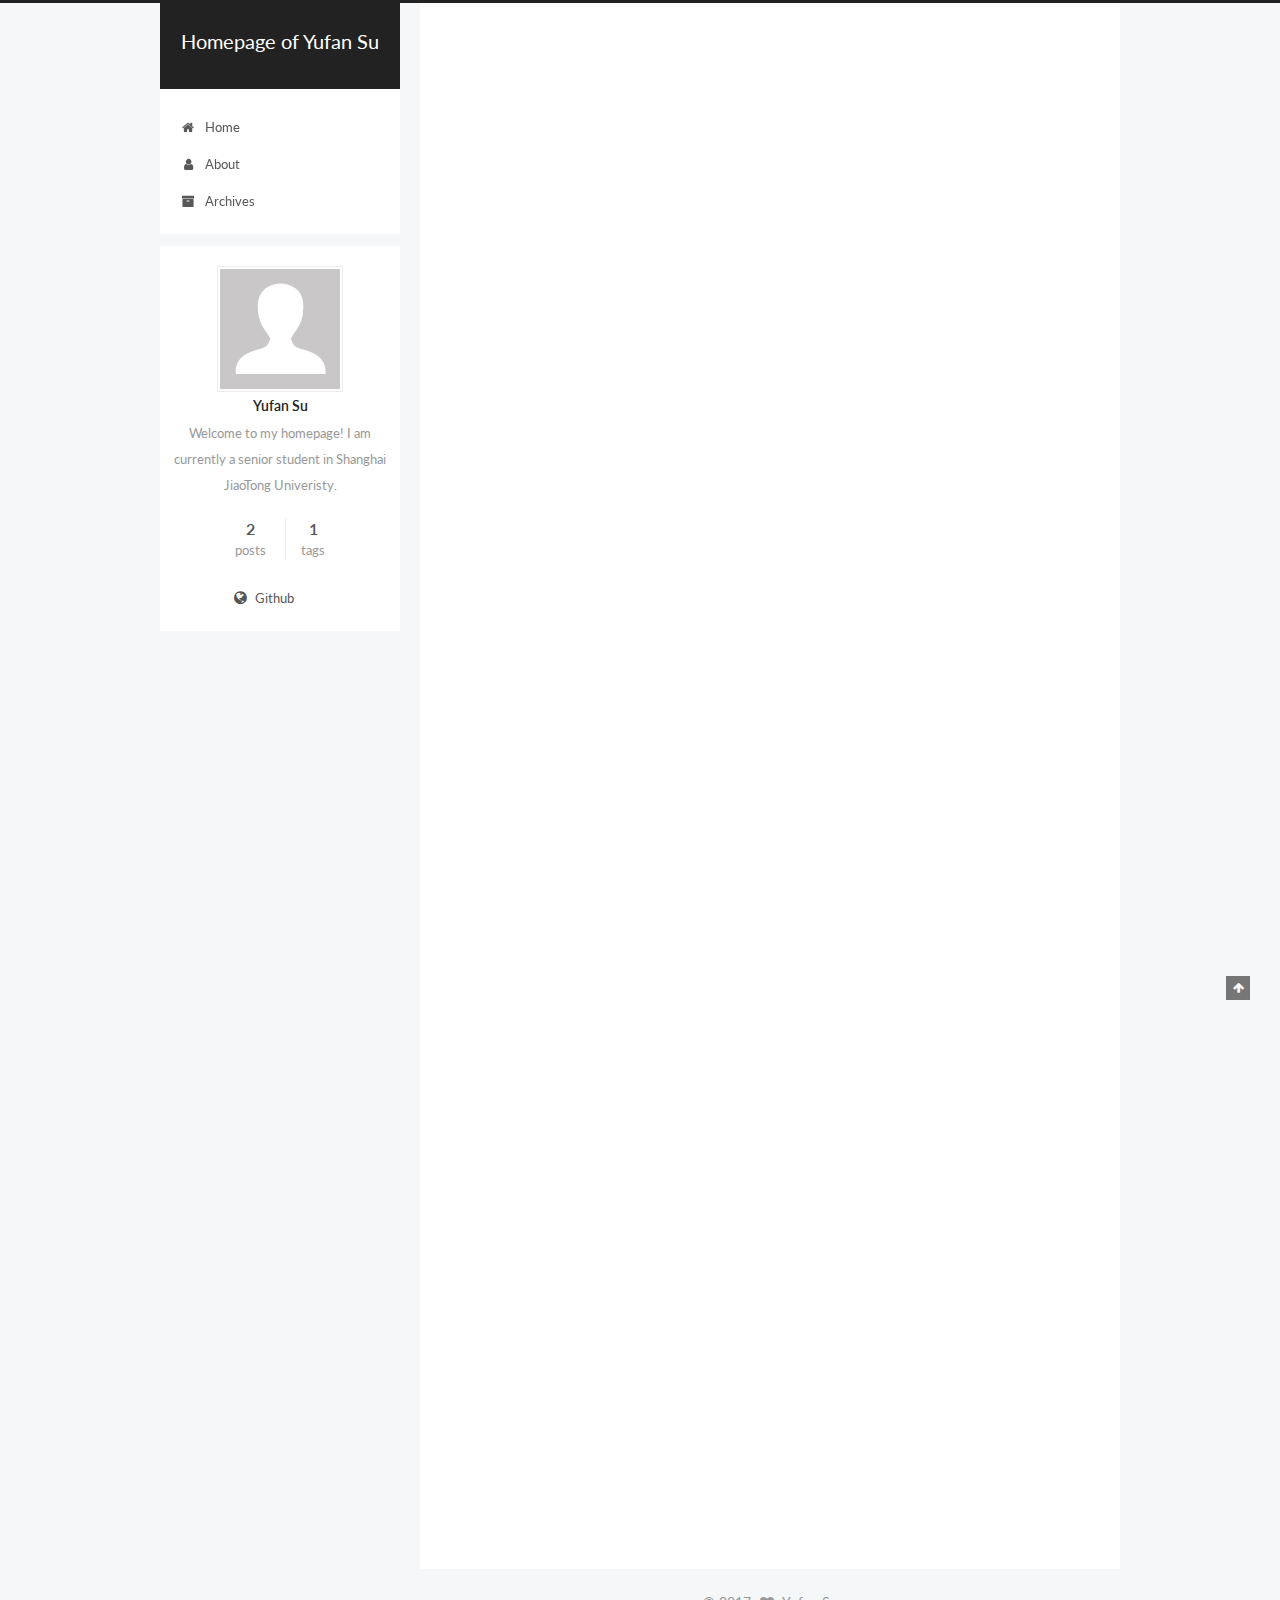
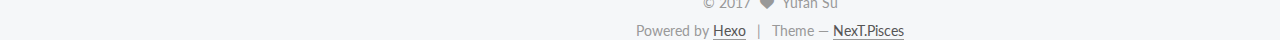
==== commit 63d66bd1: "update homepage" ====
--- a/index.html
+++ b/index.html
@@ -328,7 +328,7 @@
       
         
           
-            <h1 id="How-to-Build-Homepage"><a href="#How-to-Build-Homepage" class="headerlink" title="How to Build Homepage"></a>How to Build Homepage</h1><h2 id="Basic-Env-Requirements"><a href="#Basic-Env-Requirements" class="headerlink" title="Basic Env Requirements"></a>Basic Env Requirements</h2><ul>
+            <h1 id="How-to-Build-Homepage-0"><a href="#How-to-Build-Homepage-0" class="headerlink" title="How to Build Homepage 0"></a>How to Build Homepage 0</h1><h2 id="Basic-Env-Requirements"><a href="#Basic-Env-Requirements" class="headerlink" title="Basic Env Requirements"></a>Basic Env Requirements</h2><ul>
 <li><a href="https://github.com" target="_blank" rel="external">Github Account</a></li>
 <li><a href="https://git-scm.com/" target="_blank" rel="external">Git</a></li>
 <li><a href="https://nodejs.org/en/" target="_blank" rel="external">Node.js</a></li>
--- a/css/main.css
+++ b/css/main.css
@@ -1809,7 +1809,7 @@
   width: 4px;
   height: 4px;
   border-radius: 50%;
-  background: #75d6c2;
+  background: #ffccf9;
 }
 .links-of-blogroll {
   font-size: 13px;
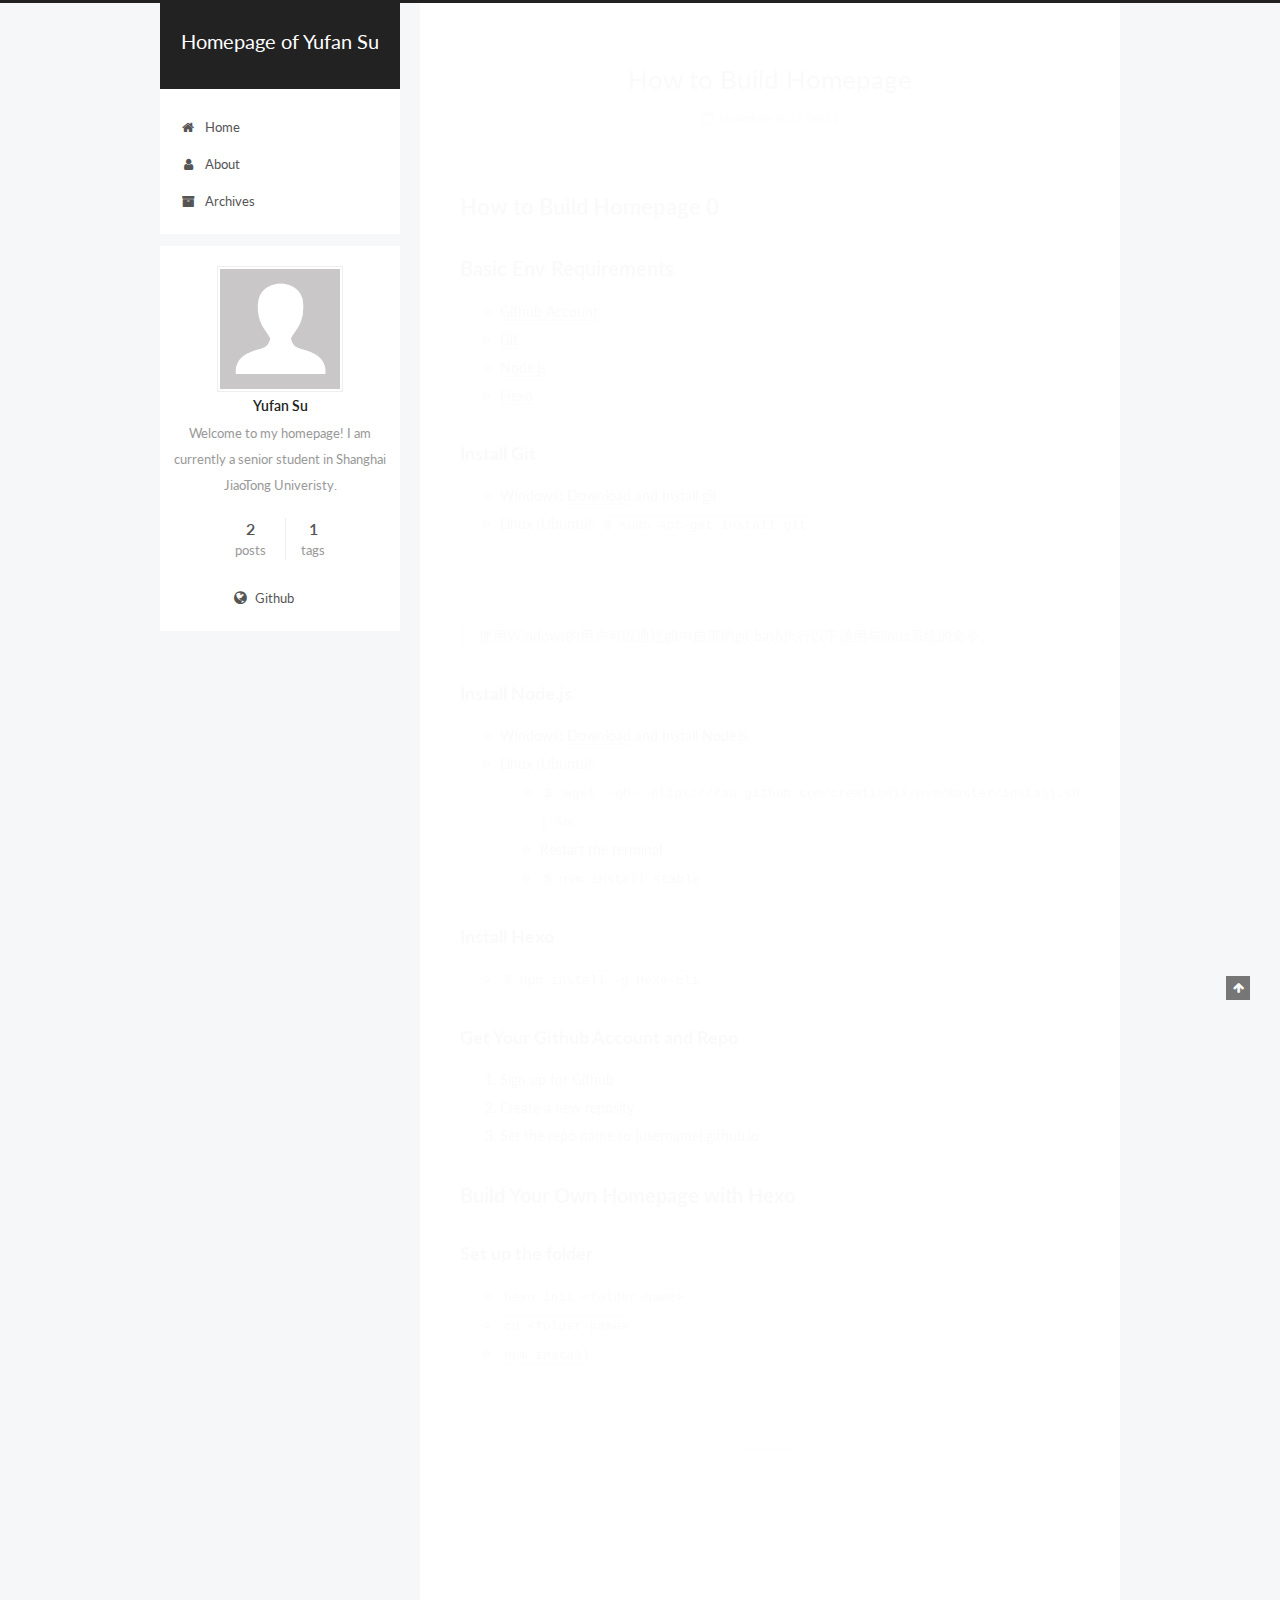
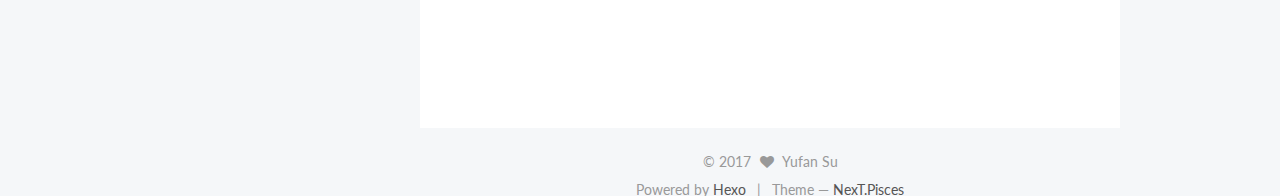
==== commit 9a581768: "update homepage" ====
--- a/index.html
+++ b/index.html
@@ -359,7 +359,12 @@
 <li>Create a new reposity</li>
 <li>Set the repo name to {username}.github.io</li>
 </ol>
-<h2 id="Build-Your-Own-Homepage"><a href="#Build-Your-Own-Homepage" class="headerlink" title="Build Your Own Homepage"></a>Build Your Own Homepage</h2>
+<h2 id="Build-Your-Own-Homepage-with-Hexo"><a href="#Build-Your-Own-Homepage-with-Hexo" class="headerlink" title="Build Your Own Homepage with Hexo"></a>Build Your Own Homepage with Hexo</h2><h3 id="Set-up-the-folder"><a href="#Set-up-the-folder" class="headerlink" title="Set up the folder"></a>Set up the folder</h3><ul>
+<li><code>hexo init &lt;folder-name&gt;</code></li>
+<li><code>cd &lt;folder-name&gt;</code></li>
+<li><code>npm install</code></li>
+</ul>
+
           
         
       
--- a/css/main.css
+++ b/css/main.css
@@ -1809,7 +1809,7 @@
   width: 4px;
   height: 4px;
   border-radius: 50%;
-  background: #ffccf9;
+  background: #fff;
 }
 .links-of-blogroll {
   font-size: 13px;
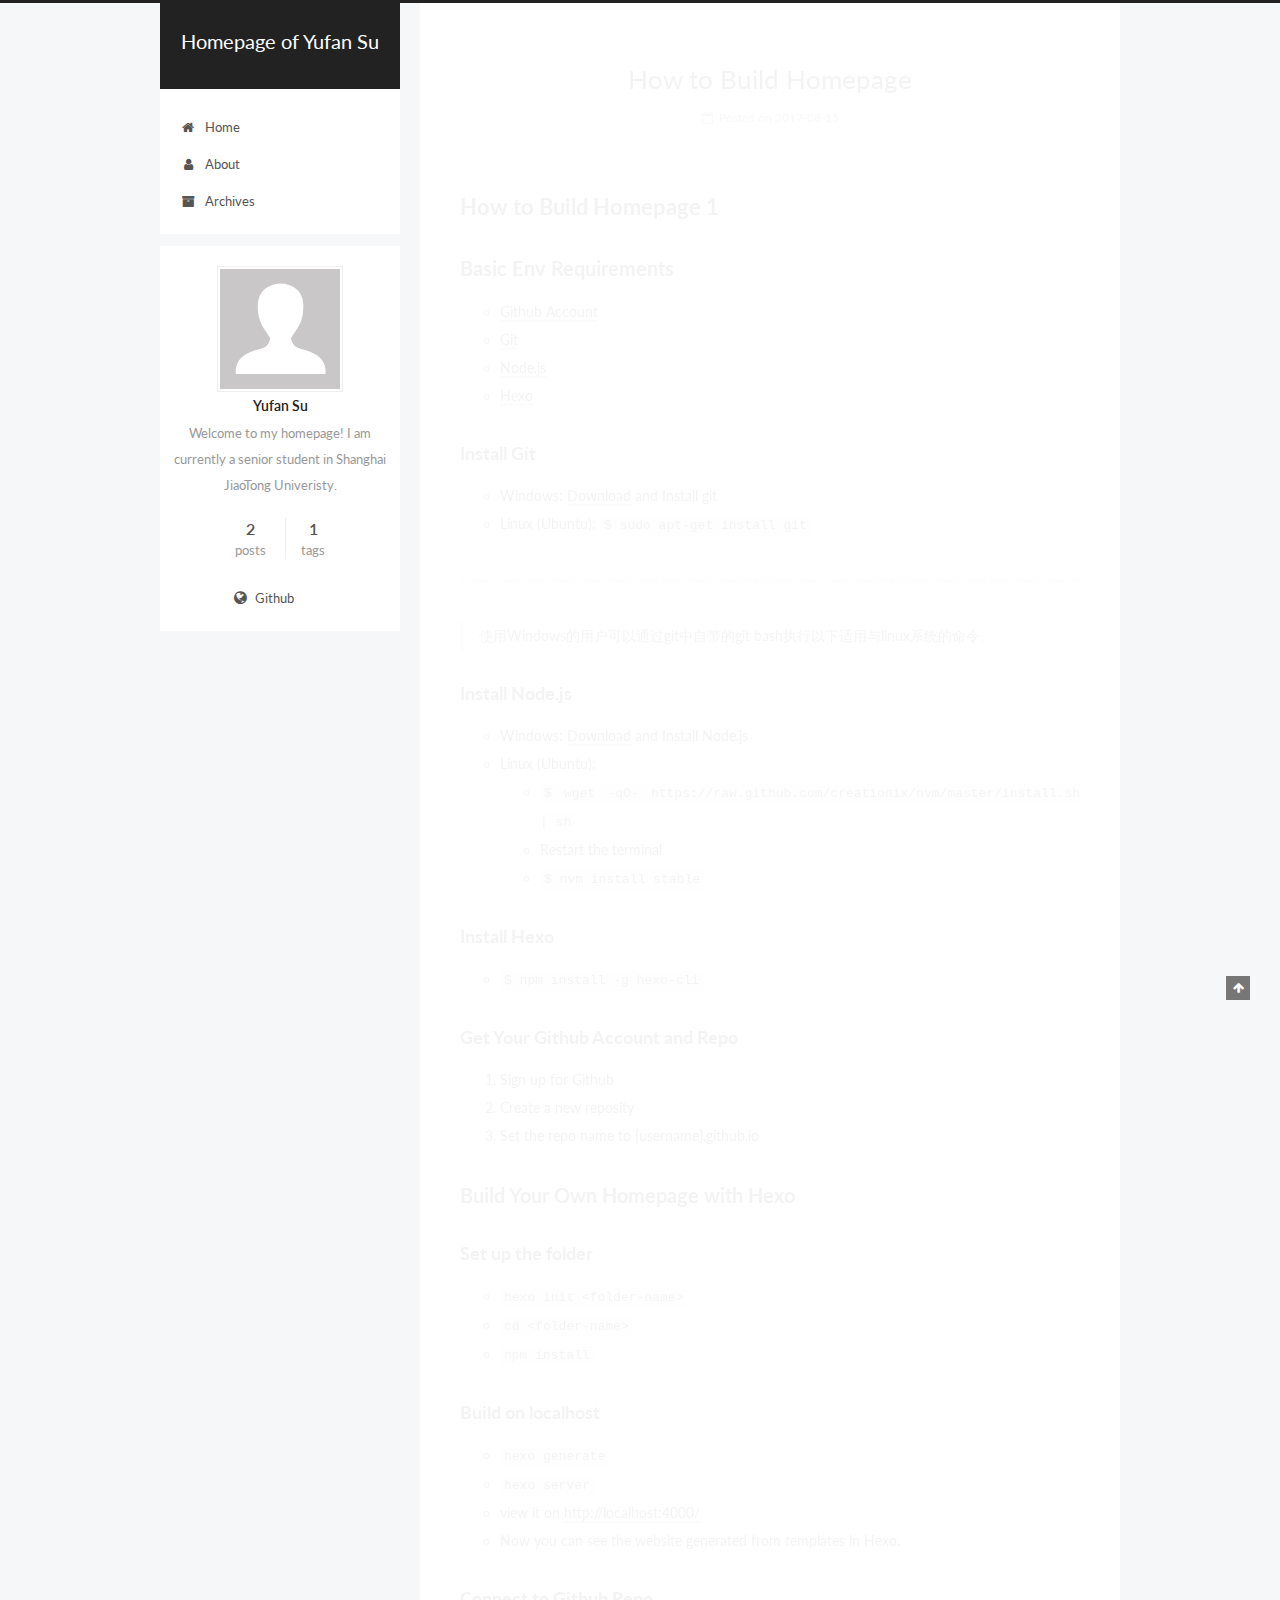
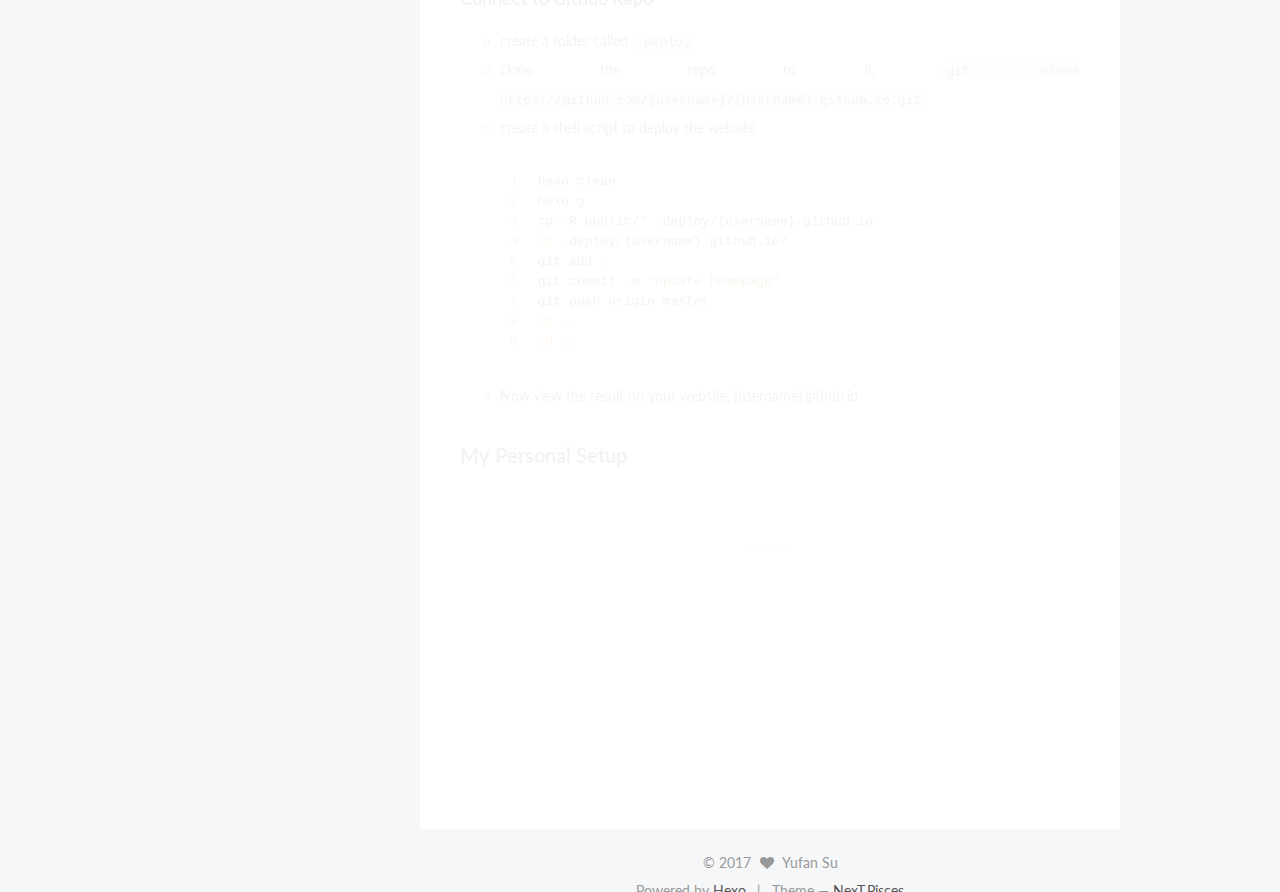
==== commit e88fff76: "update homepage" ====
--- a/index.html
+++ b/index.html
@@ -328,7 +328,7 @@
       
         
           
-            <h1 id="How-to-Build-Homepage-0"><a href="#How-to-Build-Homepage-0" class="headerlink" title="How to Build Homepage 0"></a>How to Build Homepage 0</h1><h2 id="Basic-Env-Requirements"><a href="#Basic-Env-Requirements" class="headerlink" title="Basic Env Requirements"></a>Basic Env Requirements</h2><ul>
+            <h1 id="How-to-Build-Homepage-1"><a href="#How-to-Build-Homepage-1" class="headerlink" title="How to Build Homepage 1"></a>How to Build Homepage 1</h1><h2 id="Basic-Env-Requirements"><a href="#Basic-Env-Requirements" class="headerlink" title="Basic Env Requirements"></a>Basic Env Requirements</h2><ul>
 <li><a href="https://github.com" target="_blank" rel="external">Github Account</a></li>
 <li><a href="https://git-scm.com/" target="_blank" rel="external">Git</a></li>
 <li><a href="https://nodejs.org/en/" target="_blank" rel="external">Node.js</a></li>
@@ -364,7 +364,22 @@
 <li><code>cd &lt;folder-name&gt;</code></li>
 <li><code>npm install</code></li>
 </ul>
-
+<h3 id="Build-on-localhost"><a href="#Build-on-localhost" class="headerlink" title="Build on localhost"></a>Build on localhost</h3><ul>
+<li><code>hexo generate</code></li>
+<li><code>hexo server</code></li>
+<li>view it on <a href="http://localhost:4000/" target="_blank" rel="external">http://localhost:4000/</a></li>
+<li>Now you can see the website generated from templates in Hexo.</li>
+</ul>
+<h3 id="Connect-to-Github-Repo"><a href="#Connect-to-Github-Repo" class="headerlink" title="Connect to Github Repo"></a>Connect to Github Repo</h3><ul>
+<li>create a folder called <code>.deploy</code></li>
+<li>clone the repo to it, <code>git clone https://github.com/{username}/{username}.github.io.git</code></li>
+<li><p>create a shell script to deploy the website</p>
+<figure class="highlight sh"><table><tr><td class="gutter"><pre><div class="line">1</div><div class="line">2</div><div class="line">3</div><div class="line">4</div><div class="line">5</div><div class="line">6</div><div class="line">7</div><div class="line">8</div><div class="line">9</div></pre></td><td class="code"><pre><div class="line">hexo clean</div><div class="line">hexo g</div><div class="line">cp -R public/* .deploy/&#123;username&#125;.github.io</div><div class="line"><span class="built_in">cd</span> .deploy/&#123;username&#125;.github.io/</div><div class="line">git add .</div><div class="line">git commit -m <span class="string">"update homepage"</span></div><div class="line">git push origin master</div><div class="line"><span class="built_in">cd</span> ..</div><div class="line"><span class="built_in">cd</span> ..</div></pre></td></tr></table></figure>
+</li>
+<li><p>Now view the result on your website, {username}.github.io</p>
+</li>
+</ul>
+<h2 id="My-Personal-Setup"><a href="#My-Personal-Setup" class="headerlink" title="My Personal Setup"></a>My Personal Setup</h2>
           
         
       
--- a/css/main.css
+++ b/css/main.css
@@ -1809,7 +1809,7 @@
   width: 4px;
   height: 4px;
   border-radius: 50%;
-  background: #fff;
+  background: #ff53ff;
 }
 .links-of-blogroll {
   font-size: 13px;
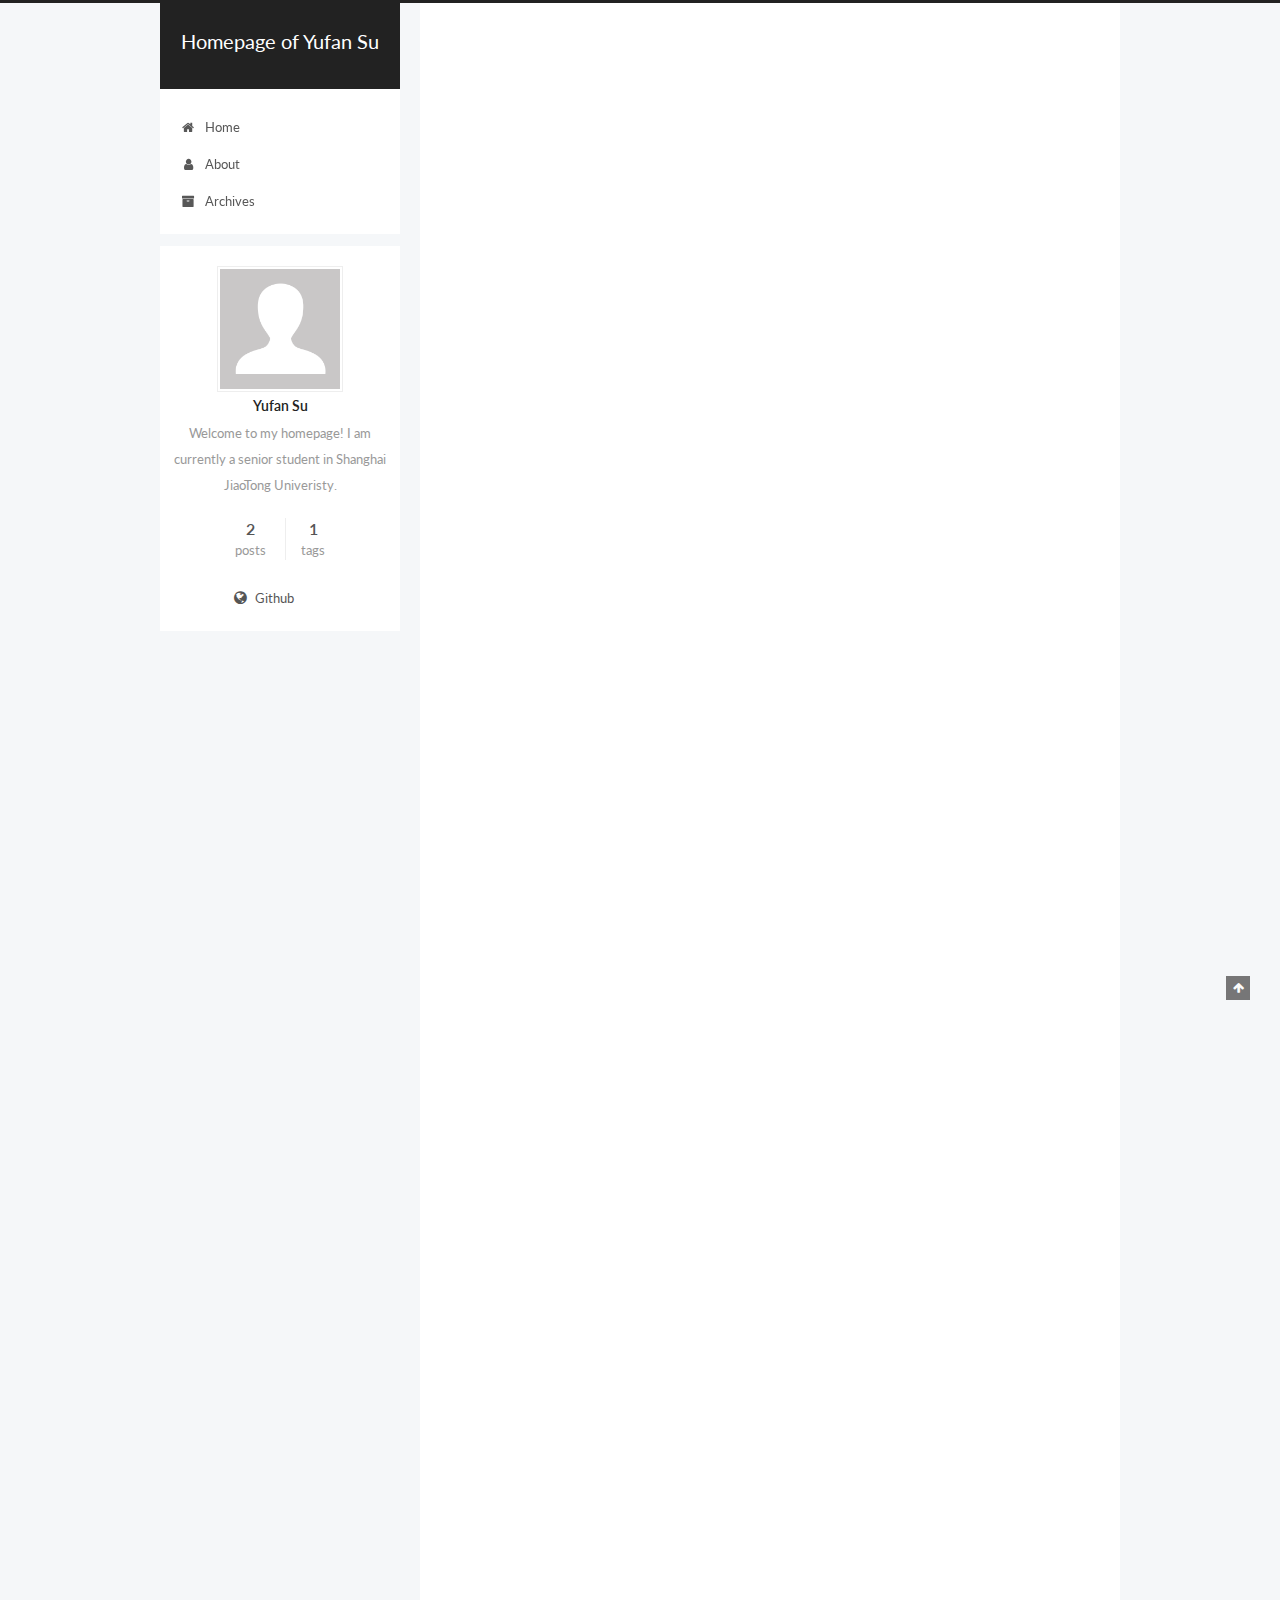
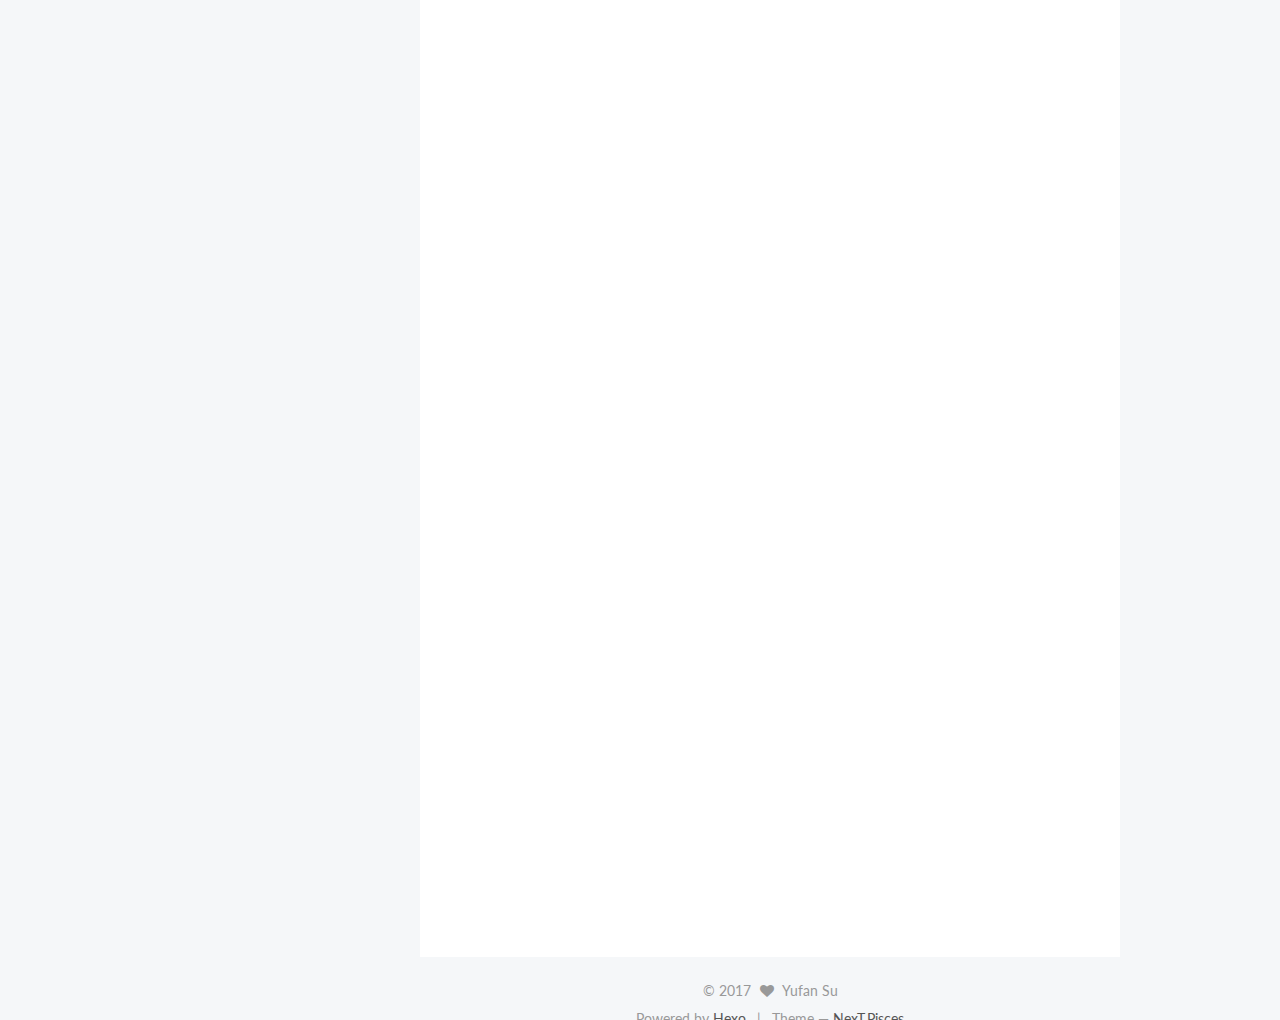
==== commit 8ff2c08e: "update homepage" ====
--- a/index.html
+++ b/index.html
@@ -379,7 +379,11 @@
 <li><p>Now view the result on your website, {username}.github.io</p>
 </li>
 </ul>
-<h2 id="My-Personal-Setup"><a href="#My-Personal-Setup" class="headerlink" title="My Personal Setup"></a>My Personal Setup</h2>
+<h2 id="My-Personal-Setup"><a href="#My-Personal-Setup" class="headerlink" title="My Personal Setup"></a>My Personal Setup</h2><h3 id="Theme"><a href="#Theme" class="headerlink" title="Theme"></a>Theme</h3><ul>
+<li><a href="http://theme-next.iissnan.com/getting-started.html" target="_blank" rel="external">Next</a></li>
+<li>Schema: pisces</li>
+</ul>
+
           
         
       
--- a/css/main.css
+++ b/css/main.css
@@ -1809,7 +1809,7 @@
   width: 4px;
   height: 4px;
   border-radius: 50%;
-  background: #ff53ff;
+  background: #79ff7e;
 }
 .links-of-blogroll {
   font-size: 13px;
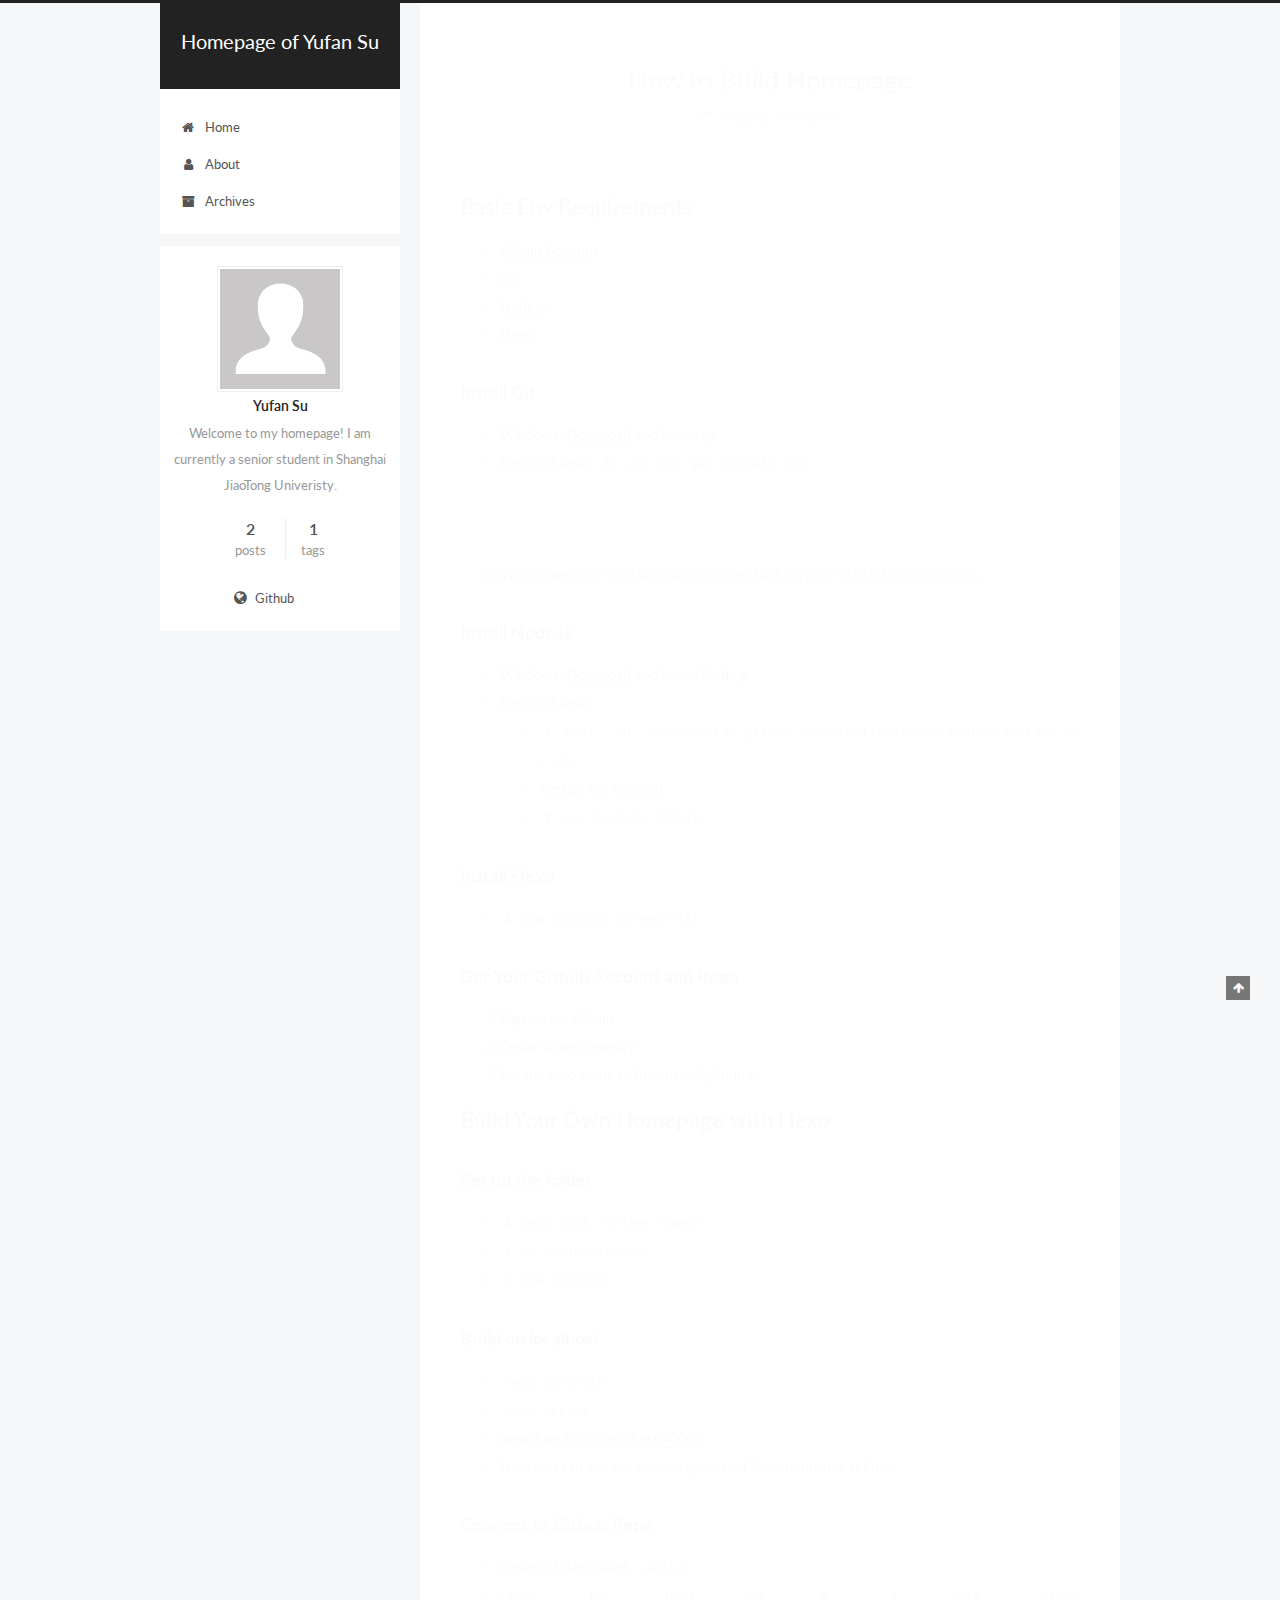
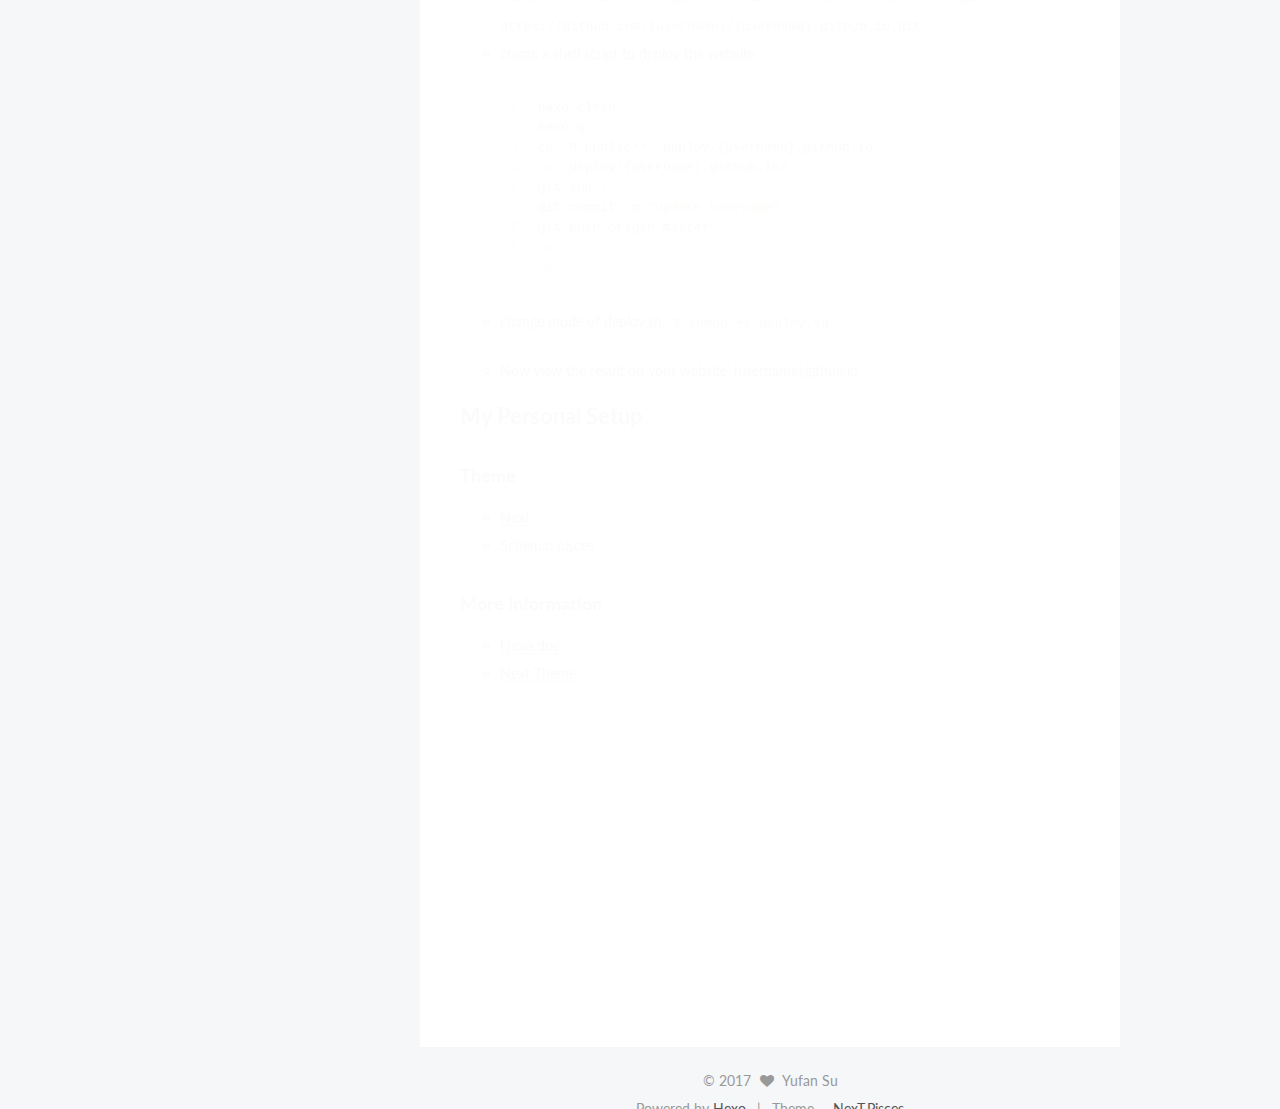
==== commit ee8b4621: "update homepage" ====
--- a/index.html
+++ b/index.html
@@ -328,7 +328,7 @@
       
         
           
-            <h1 id="How-to-Build-Homepage-1"><a href="#How-to-Build-Homepage-1" class="headerlink" title="How to Build Homepage 1"></a>How to Build Homepage 1</h1><h2 id="Basic-Env-Requirements"><a href="#Basic-Env-Requirements" class="headerlink" title="Basic Env Requirements"></a>Basic Env Requirements</h2><ul>
+            <h1 id="Basic-Env-Requirements"><a href="#Basic-Env-Requirements" class="headerlink" title="Basic Env Requirements"></a>Basic Env Requirements</h1><ul>
 <li><a href="https://github.com" target="_blank" rel="external">Github Account</a></li>
 <li><a href="https://git-scm.com/" target="_blank" rel="external">Git</a></li>
 <li><a href="https://nodejs.org/en/" target="_blank" rel="external">Node.js</a></li>
@@ -359,10 +359,10 @@
 <li>Create a new reposity</li>
 <li>Set the repo name to {username}.github.io</li>
 </ol>
-<h2 id="Build-Your-Own-Homepage-with-Hexo"><a href="#Build-Your-Own-Homepage-with-Hexo" class="headerlink" title="Build Your Own Homepage with Hexo"></a>Build Your Own Homepage with Hexo</h2><h3 id="Set-up-the-folder"><a href="#Set-up-the-folder" class="headerlink" title="Set up the folder"></a>Set up the folder</h3><ul>
-<li><code>hexo init &lt;folder-name&gt;</code></li>
-<li><code>cd &lt;folder-name&gt;</code></li>
-<li><code>npm install</code></li>
+<h1 id="Build-Your-Own-Homepage-with-Hexo"><a href="#Build-Your-Own-Homepage-with-Hexo" class="headerlink" title="Build Your Own Homepage with Hexo"></a>Build Your Own Homepage with Hexo</h1><h3 id="Set-up-the-folder"><a href="#Set-up-the-folder" class="headerlink" title="Set up the folder"></a>Set up the folder</h3><ul>
+<li><code>$ hexo init &lt;folder-name&gt;</code></li>
+<li><code>$ cd &lt;folder-name&gt;</code></li>
+<li><code>$ npm install</code></li>
 </ul>
 <h3 id="Build-on-localhost"><a href="#Build-on-localhost" class="headerlink" title="Build on localhost"></a>Build on localhost</h3><ul>
 <li><code>hexo generate</code></li>
@@ -372,16 +372,21 @@
 </ul>
 <h3 id="Connect-to-Github-Repo"><a href="#Connect-to-Github-Repo" class="headerlink" title="Connect to Github Repo"></a>Connect to Github Repo</h3><ul>
 <li>create a folder called <code>.deploy</code></li>
-<li>clone the repo to it, <code>git clone https://github.com/{username}/{username}.github.io.git</code></li>
+<li>clone the repo to it, <code>$ git clone https://github.com/{username}/{username}.github.io.git</code></li>
 <li><p>create a shell script to deploy the website</p>
 <figure class="highlight sh"><table><tr><td class="gutter"><pre><div class="line">1</div><div class="line">2</div><div class="line">3</div><div class="line">4</div><div class="line">5</div><div class="line">6</div><div class="line">7</div><div class="line">8</div><div class="line">9</div></pre></td><td class="code"><pre><div class="line">hexo clean</div><div class="line">hexo g</div><div class="line">cp -R public/* .deploy/&#123;username&#125;.github.io</div><div class="line"><span class="built_in">cd</span> .deploy/&#123;username&#125;.github.io/</div><div class="line">git add .</div><div class="line">git commit -m <span class="string">"update homepage"</span></div><div class="line">git push origin master</div><div class="line"><span class="built_in">cd</span> ..</div><div class="line"><span class="built_in">cd</span> ..</div></pre></td></tr></table></figure>
 </li>
-<li><p>Now view the result on your website, {username}.github.io</p>
+<li><p>change mode of deploy.sh, <code>$ chmod +x deploy.sh</code></p>
 </li>
-</ul>
-<h2 id="My-Personal-Setup"><a href="#My-Personal-Setup" class="headerlink" title="My Personal Setup"></a>My Personal Setup</h2><h3 id="Theme"><a href="#Theme" class="headerlink" title="Theme"></a>Theme</h3><ul>
+<li>Now view the result on your website, {username}.github.io</li>
+</ul>
+<h1 id="My-Personal-Setup"><a href="#My-Personal-Setup" class="headerlink" title="My Personal Setup"></a>My Personal Setup</h1><h3 id="Theme"><a href="#Theme" class="headerlink" title="Theme"></a>Theme</h3><ul>
 <li><a href="http://theme-next.iissnan.com/getting-started.html" target="_blank" rel="external">Next</a></li>
 <li>Schema: pisces</li>
+</ul>
+<h3 id="More-Information"><a href="#More-Information" class="headerlink" title="More Information"></a>More Information</h3><ul>
+<li><a href="https://hexo.io/zh-cn/docs/" target="_blank" rel="external">Hexo doc</a></li>
+<li><a href="http://theme-next.iissnan.com/" target="_blank" rel="external">Next Theme</a></li>
 </ul>
 
           
--- a/css/main.css
+++ b/css/main.css
@@ -1809,7 +1809,7 @@
   width: 4px;
   height: 4px;
   border-radius: 50%;
-  background: #79ff7e;
+  background: #ffffa8;
 }
 .links-of-blogroll {
   font-size: 13px;
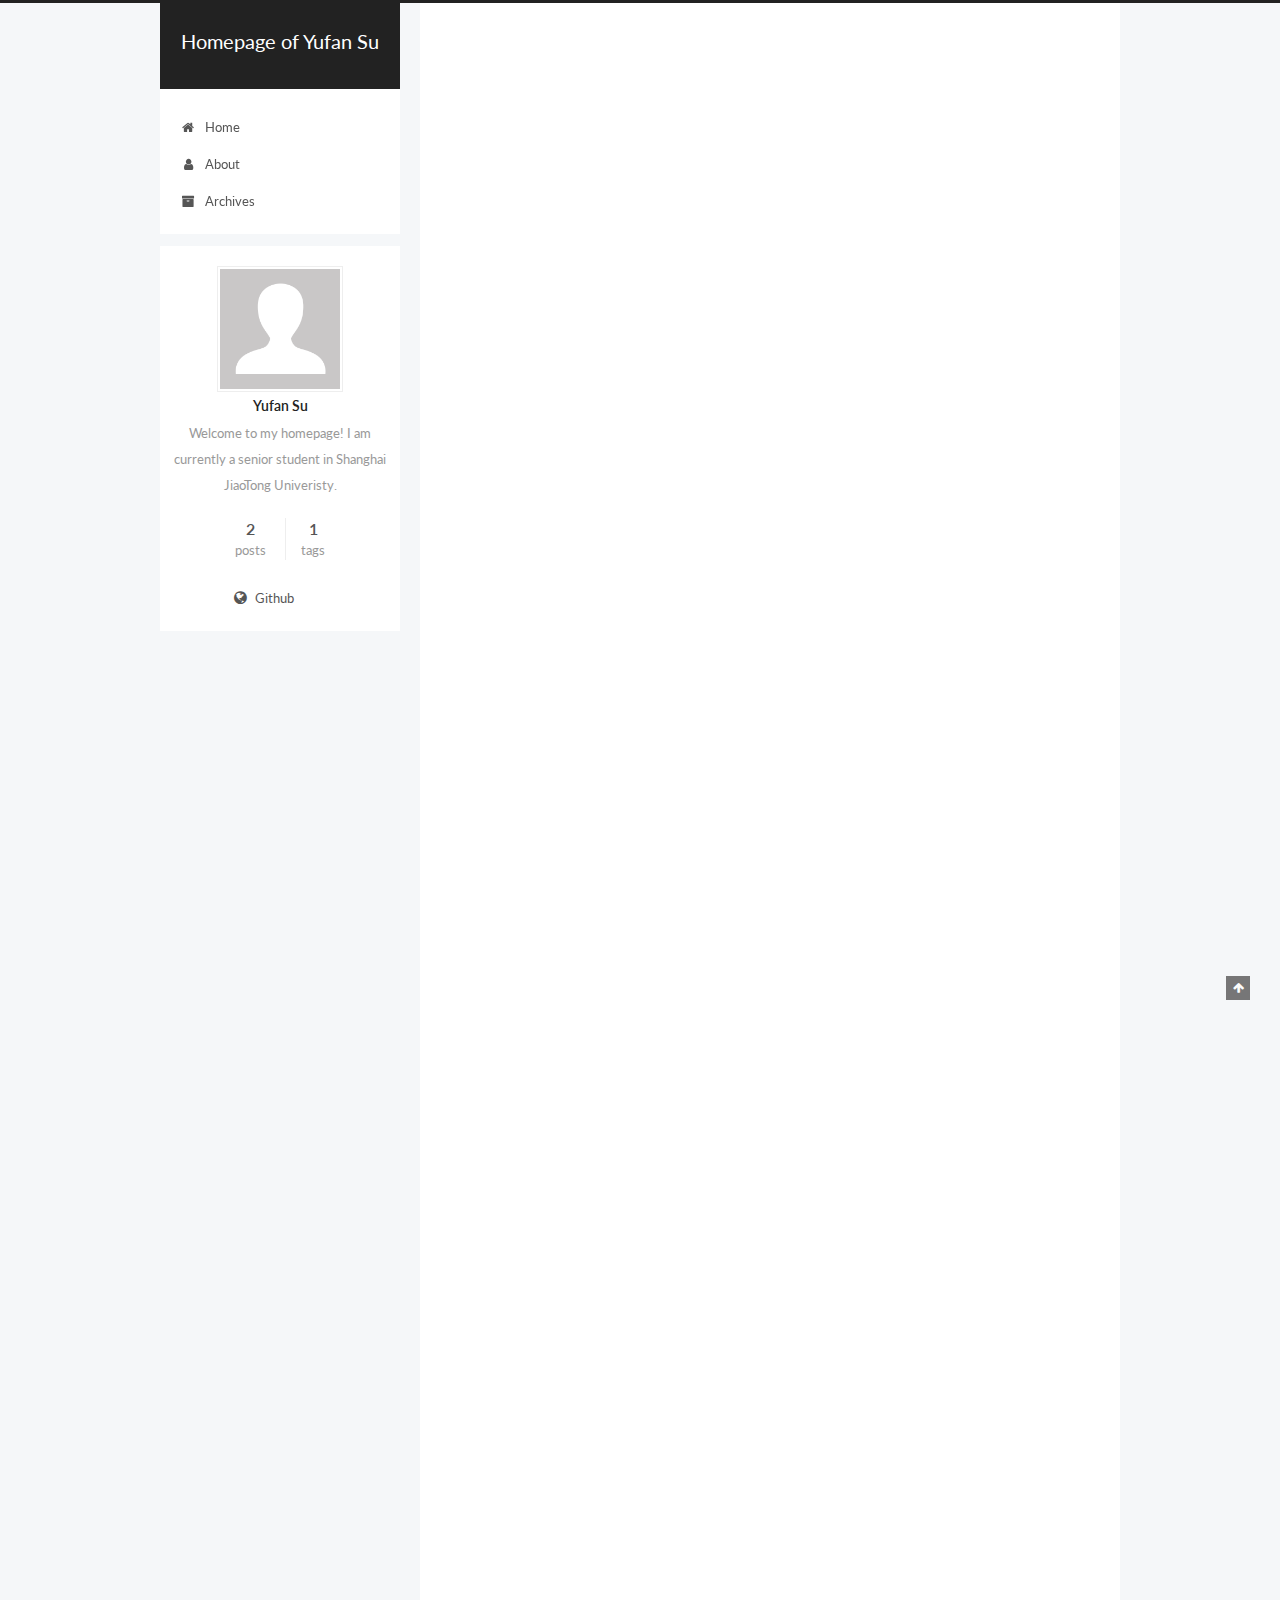
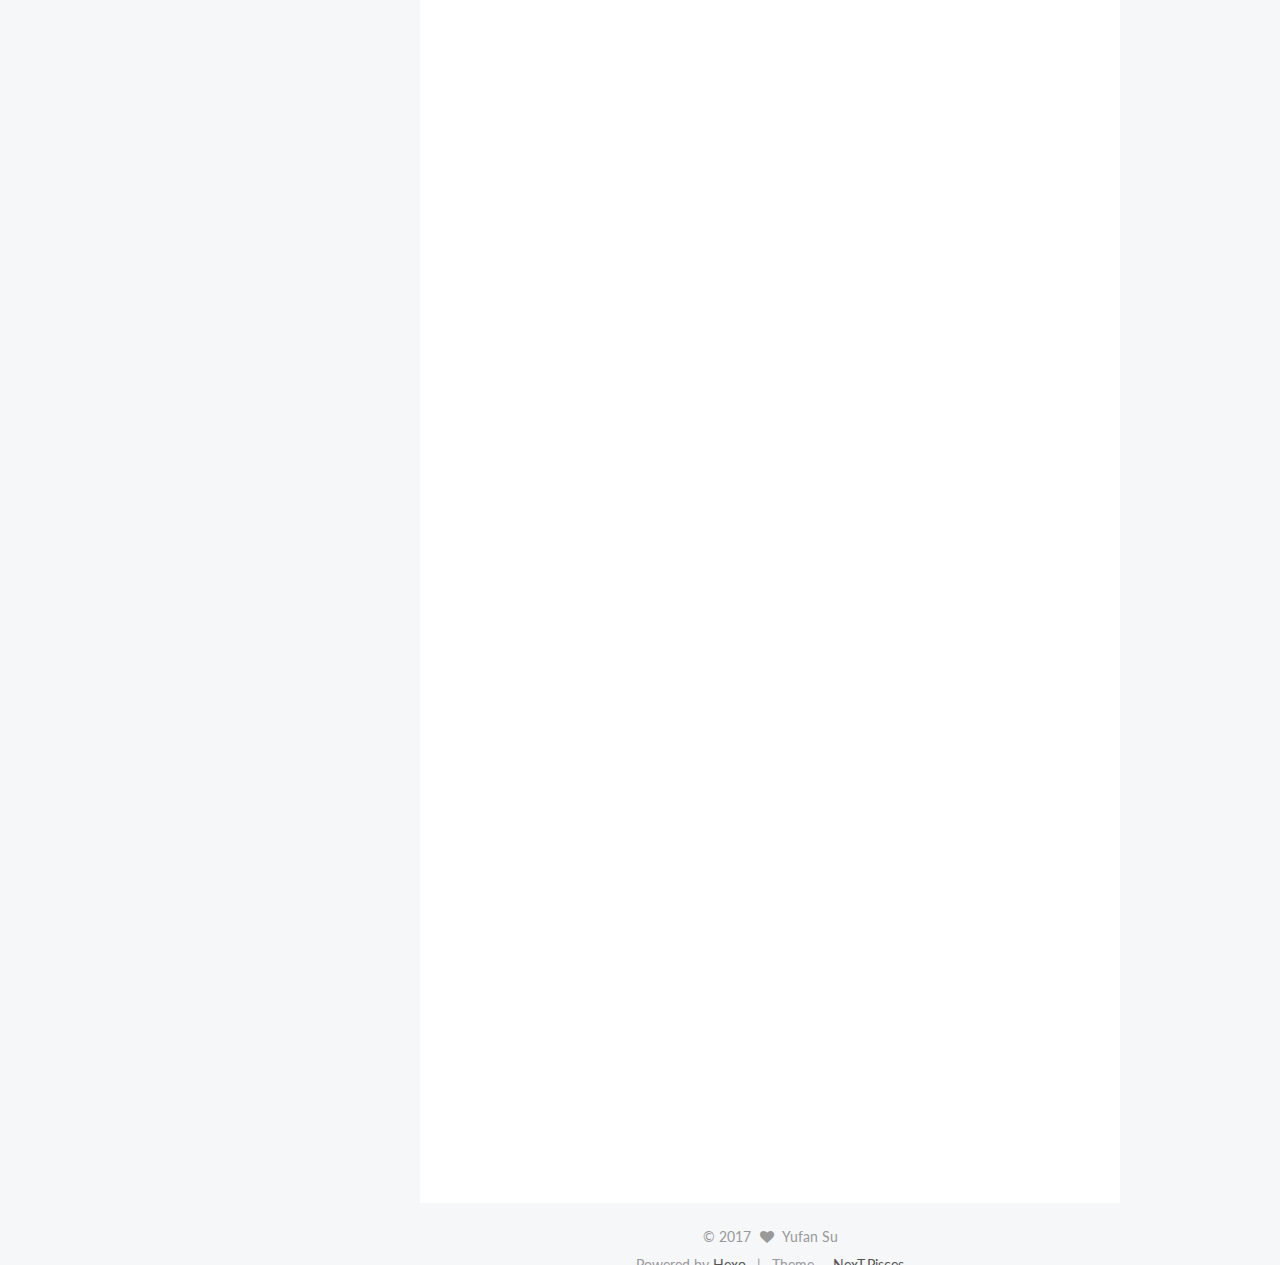
==== commit a6354b90: "update homepage" ====
--- a/index.html
+++ b/index.html
@@ -144,6 +144,15 @@
 
 
 
+<script>
+  (function(i,s,o,g,r,a,m){i['GoogleAnalyticsObject']=r;i[r]=i[r]||function(){
+            (i[r].q=i[r].q||[]).push(arguments)},i[r].l=1*new Date();a=s.createElement(o),
+          m=s.getElementsByTagName(o)[0];a.async=1;a.src=g;m.parentNode.insertBefore(a,m)
+  })(window,document,'script','https://www.google-analytics.com/analytics.js','ga');
+  ga('create', 'UA-104673000-1', 'auto');
+  ga('send', 'pageview');
+</script>
+
 
 
 
@@ -384,6 +393,11 @@
 <li><a href="http://theme-next.iissnan.com/getting-started.html" target="_blank" rel="external">Next</a></li>
 <li>Schema: pisces</li>
 </ul>
+<h3 id="Google-Analystics"><a href="#Google-Analystics" class="headerlink" title="Google Analystics"></a>Google Analystics</h3><ul>
+<li><a href="https://analytics.google.com/" target="_blank" rel="external">Register</a> your account</li>
+<li>Get a Tracking ID: UA-<strong><strong>*</strong></strong>-*</li>
+<li>Set google_analytics in next/_config.yml</li>
+</ul>
 <h3 id="More-Information"><a href="#More-Information" class="headerlink" title="More Information"></a>More Information</h3><ul>
 <li><a href="https://hexo.io/zh-cn/docs/" target="_blank" rel="external">Hexo doc</a></li>
 <li><a href="http://theme-next.iissnan.com/" target="_blank" rel="external">Next Theme</a></li>
--- a/css/main.css
+++ b/css/main.css
@@ -1809,7 +1809,7 @@
   width: 4px;
   height: 4px;
   border-radius: 50%;
-  background: #ffffa8;
+  background: #e7d796;
 }
 .links-of-blogroll {
   font-size: 13px;
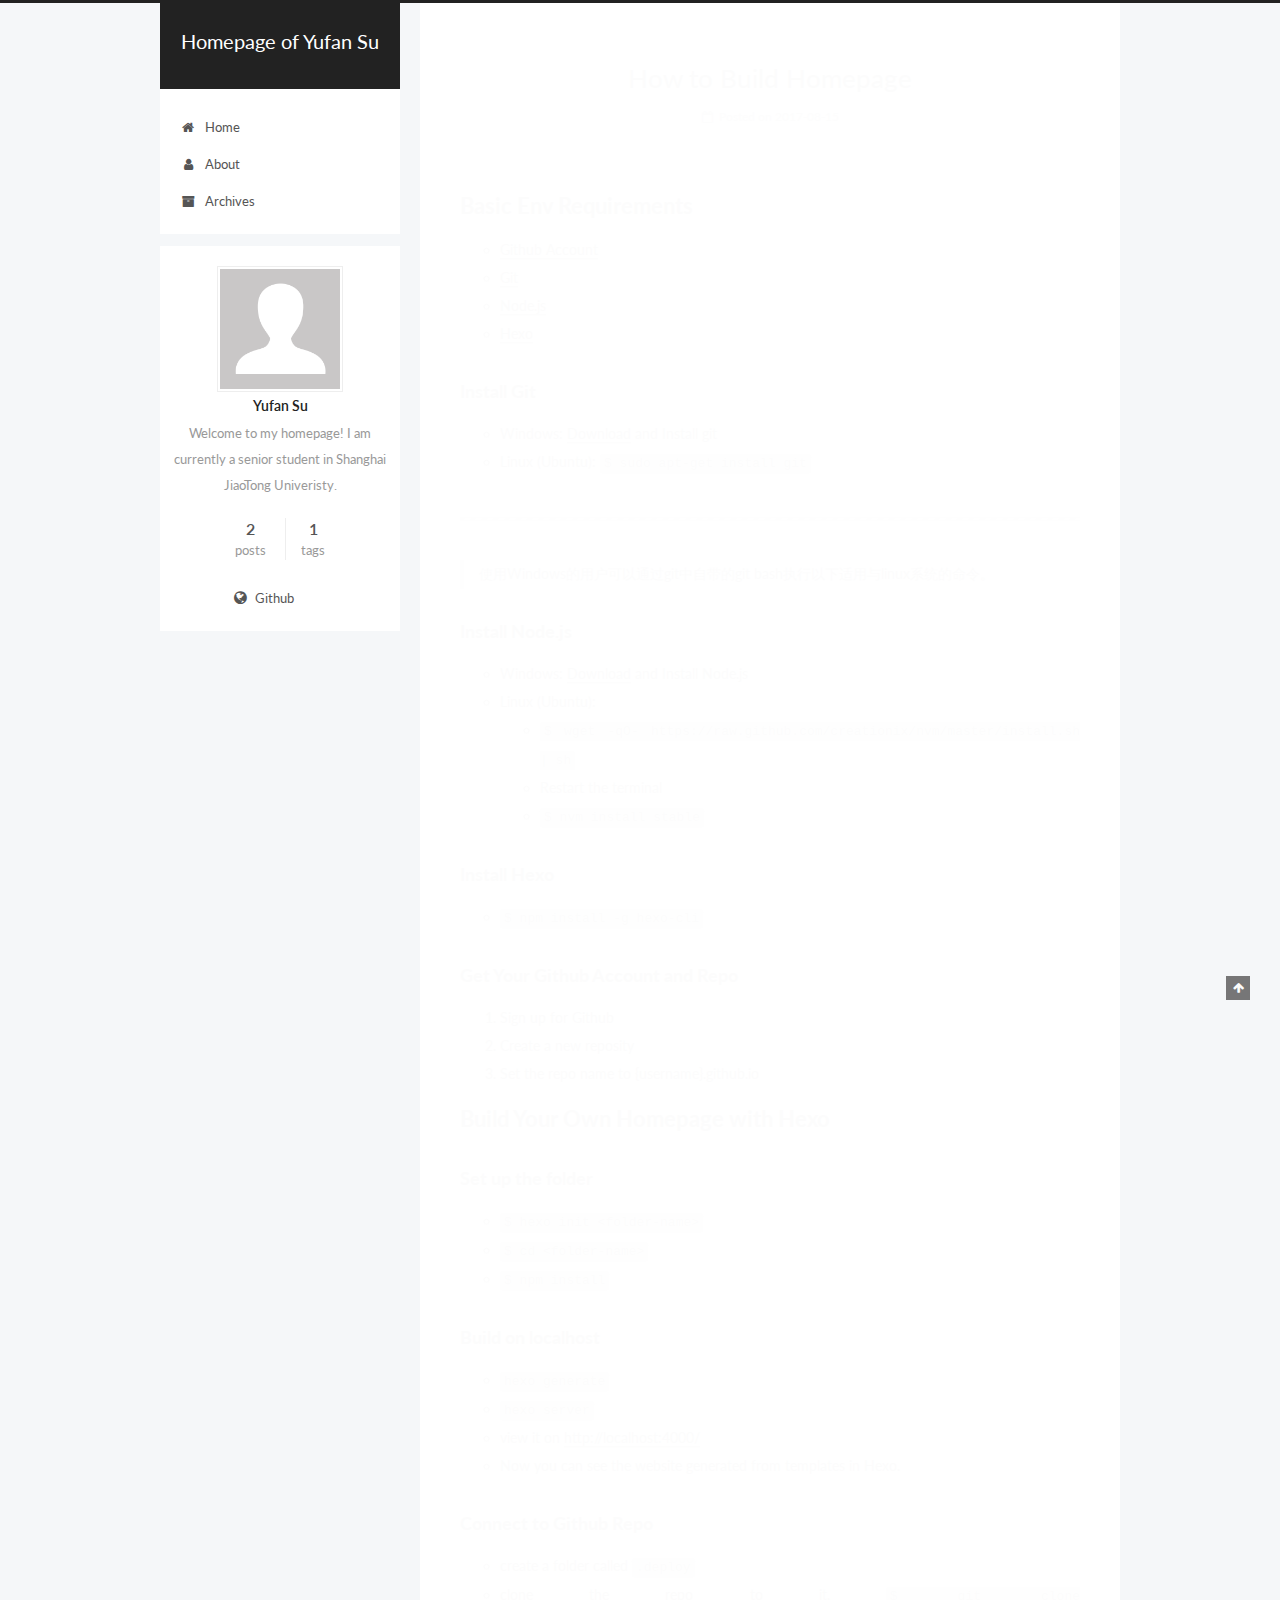
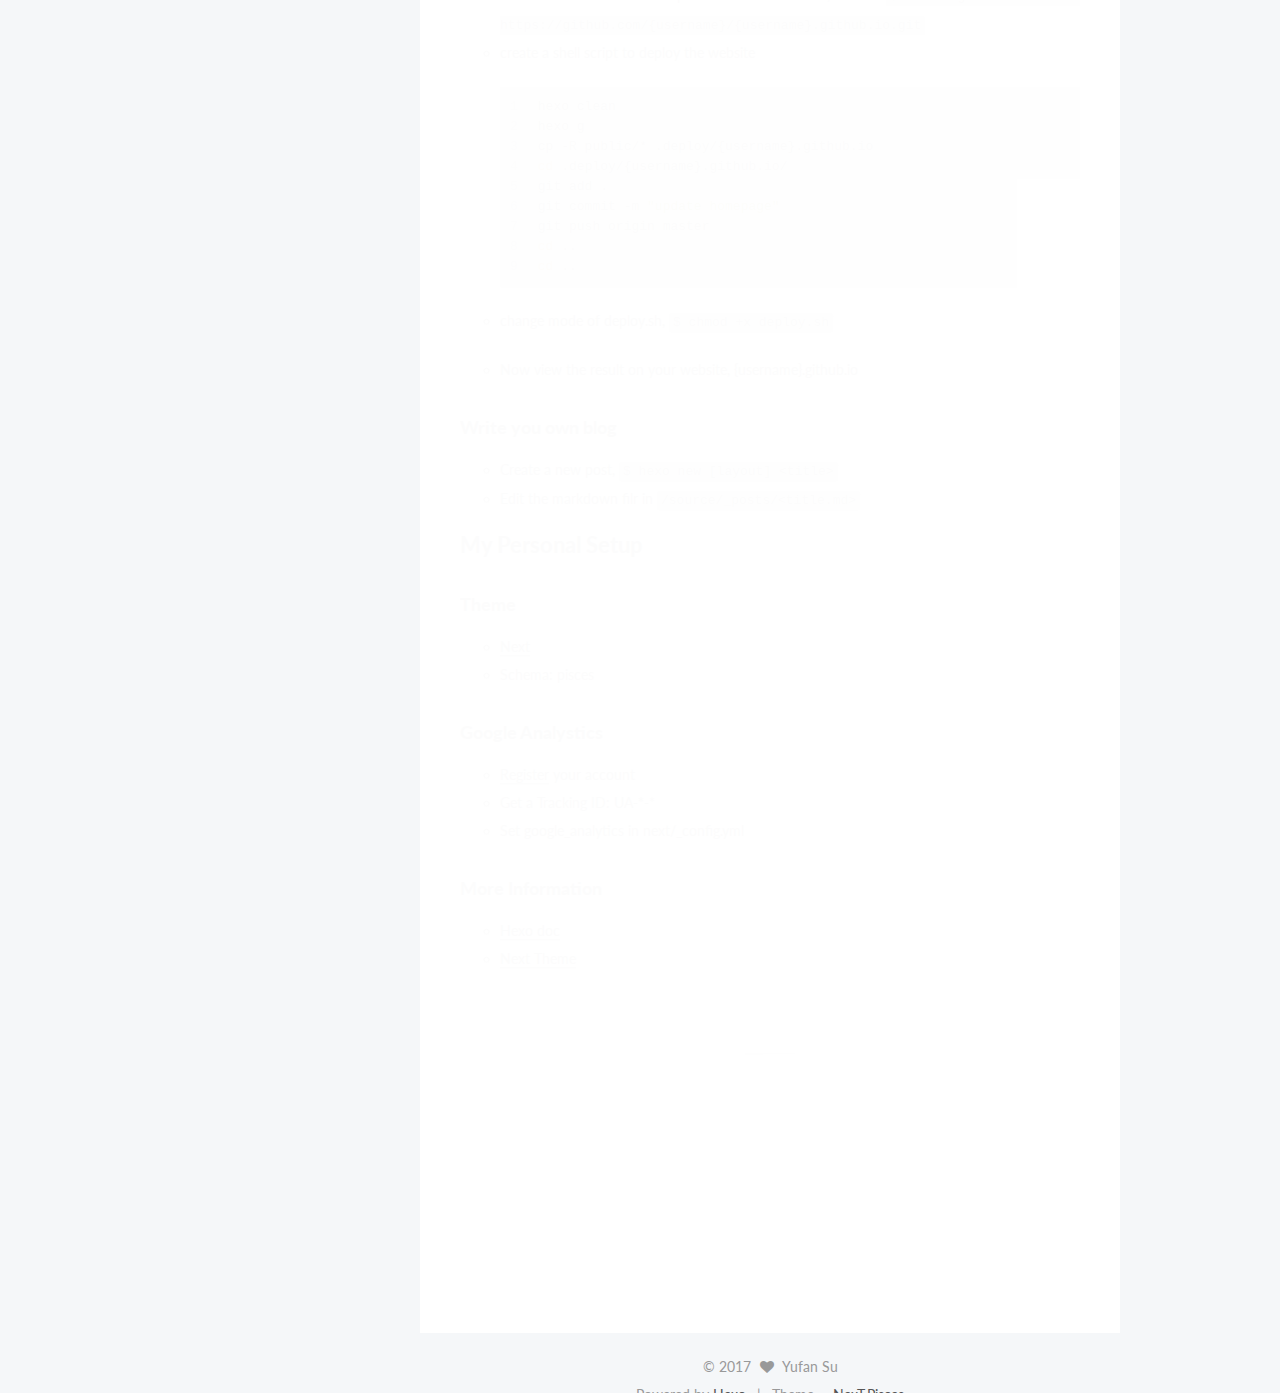
==== commit d30aebb9: "update homepage" ====
--- a/index.html
+++ b/index.html
@@ -389,6 +389,10 @@
 </li>
 <li>Now view the result on your website, {username}.github.io</li>
 </ul>
+<h3 id="Write-you-own-blog"><a href="#Write-you-own-blog" class="headerlink" title="Write you own blog"></a>Write you own blog</h3><ul>
+<li>Create a new post, <code>$ hexo new [layout] &lt;title&gt;</code></li>
+<li>Edit the markdown filr in <code>/source/_posts/&lt;title.md&gt;</code></li>
+</ul>
 <h1 id="My-Personal-Setup"><a href="#My-Personal-Setup" class="headerlink" title="My Personal Setup"></a>My Personal Setup</h1><h3 id="Theme"><a href="#Theme" class="headerlink" title="Theme"></a>Theme</h3><ul>
 <li><a href="http://theme-next.iissnan.com/getting-started.html" target="_blank" rel="external">Next</a></li>
 <li>Schema: pisces</li>
--- a/css/main.css
+++ b/css/main.css
@@ -1809,7 +1809,7 @@
   width: 4px;
   height: 4px;
   border-radius: 50%;
-  background: #e7d796;
+  background: #1b0139;
 }
 .links-of-blogroll {
   font-size: 13px;
